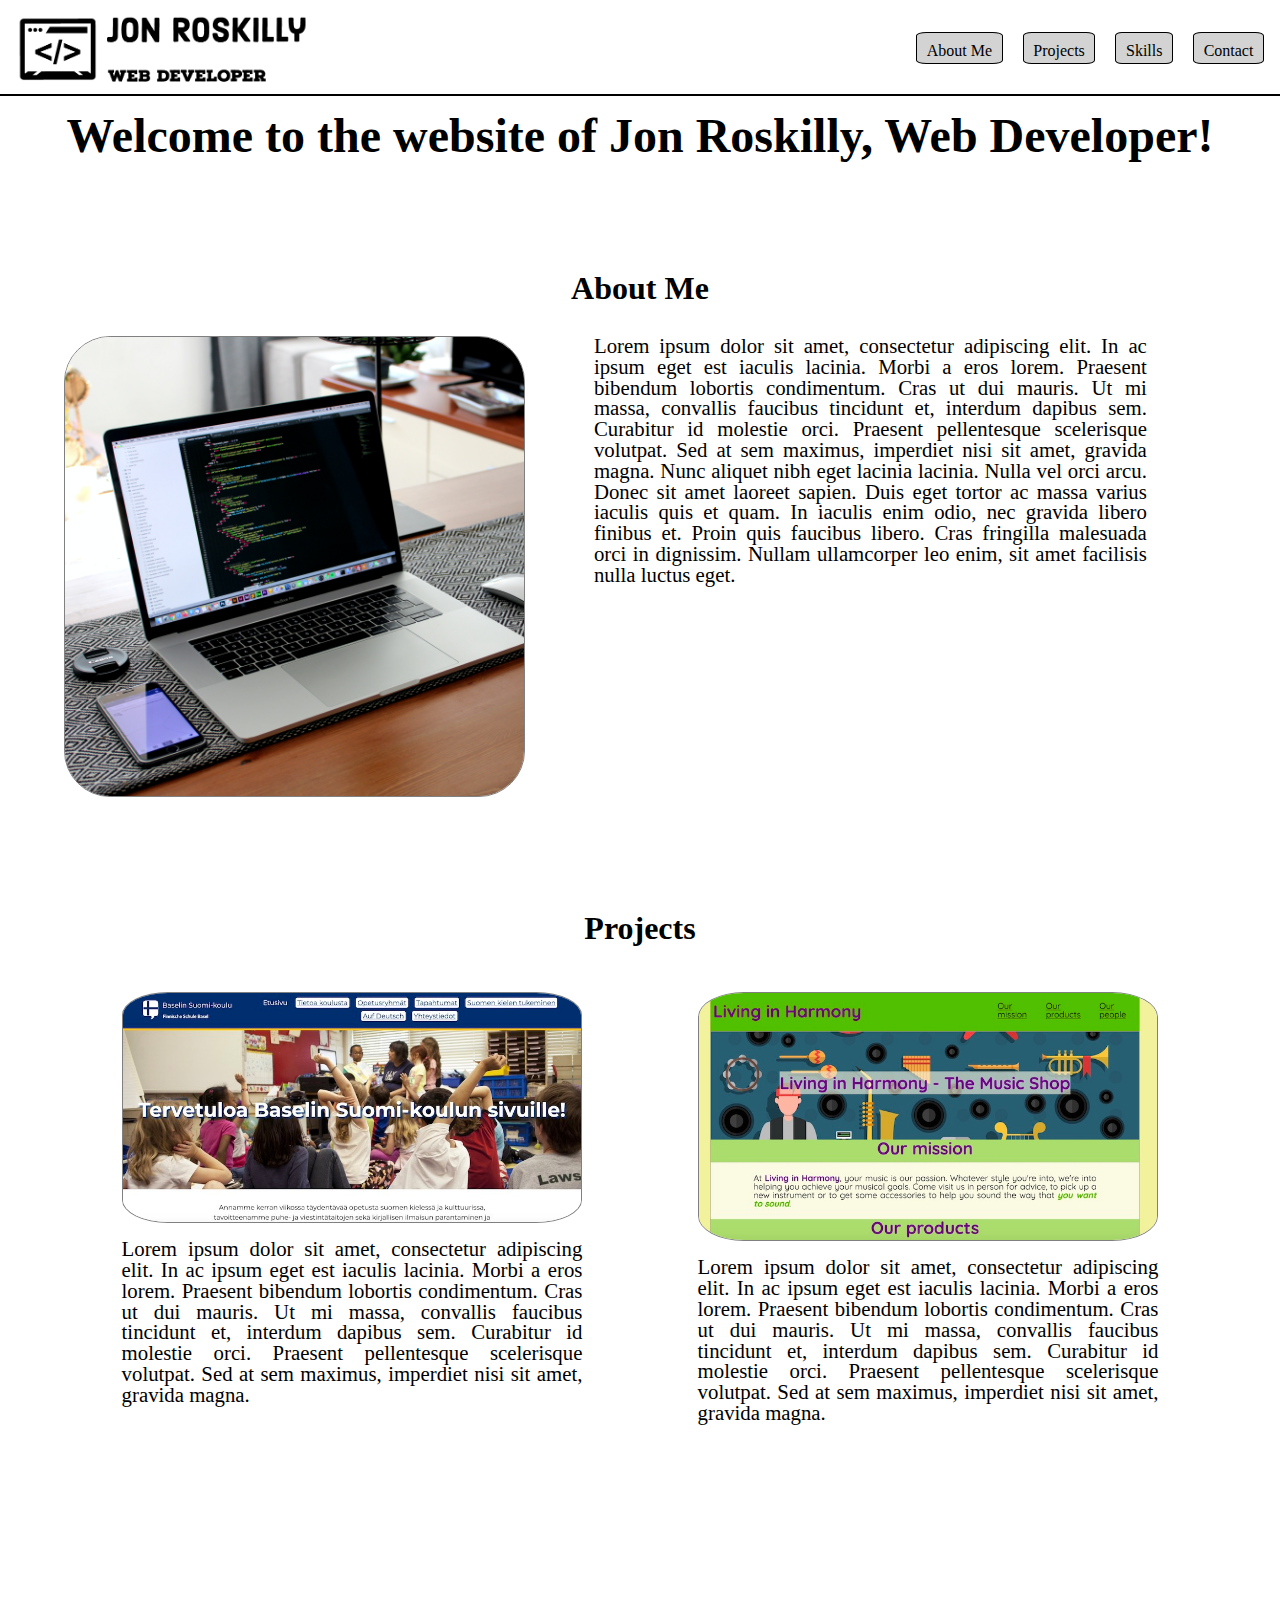
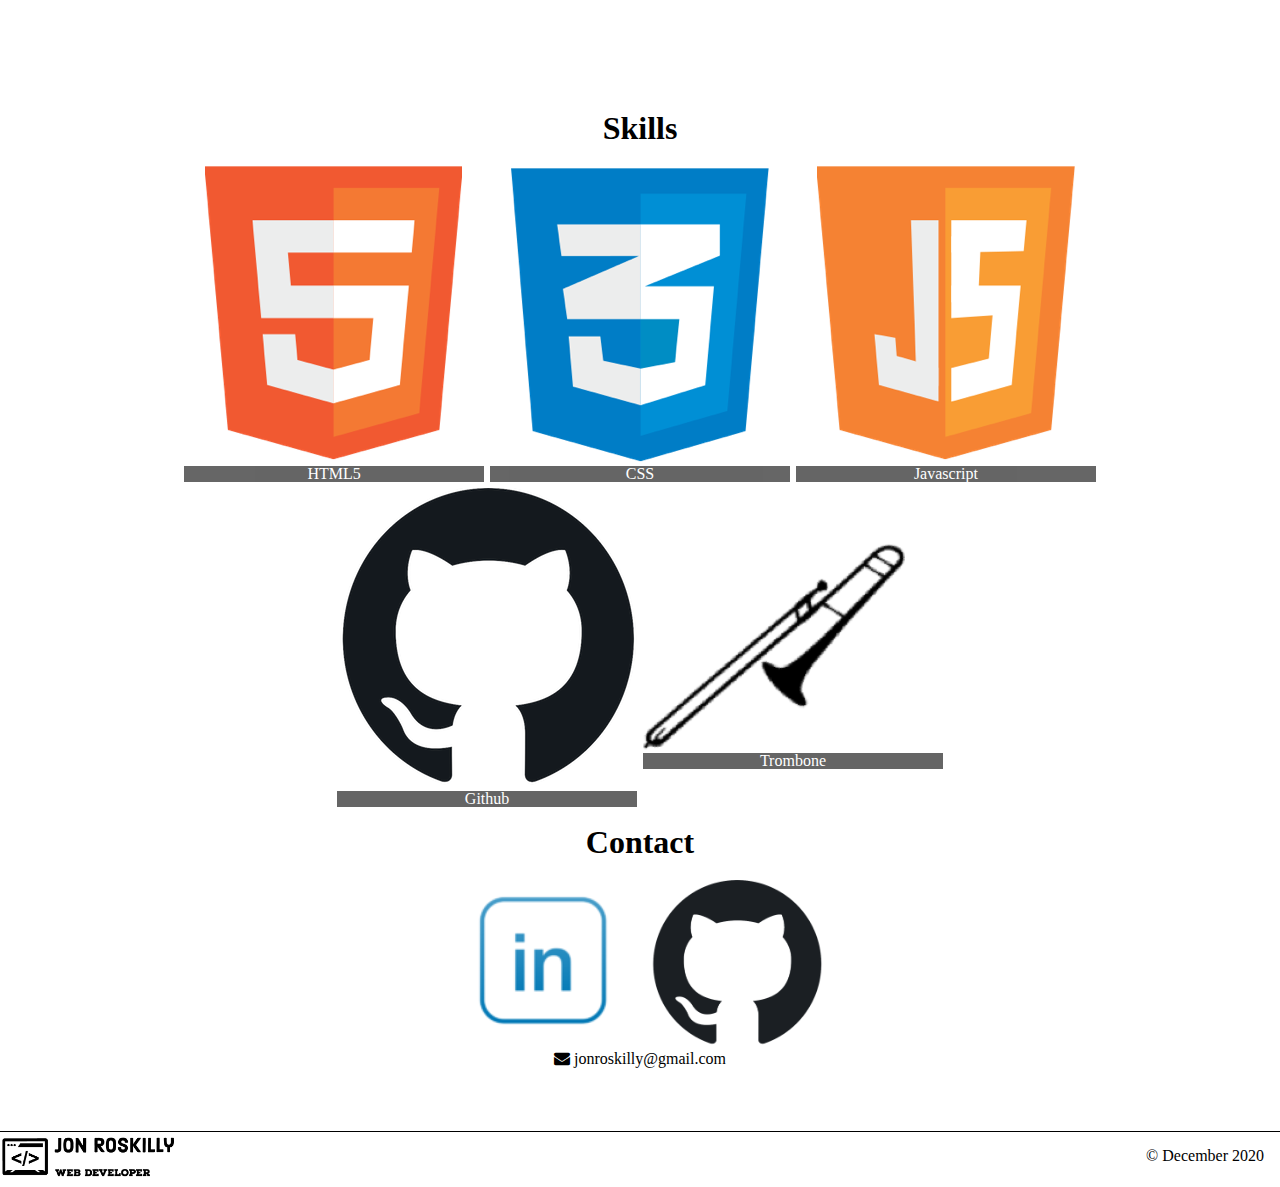
==== index.html @ 6754009a "First commit - wrote HTML and started positioning elements in CSS" ====
<!DOCTYPE html>
<html lang="en">
    <head>
        <title>Jon Roskilly - Web Developer</title>
        <link rel="stylesheet" type="text/css" href="css/reset.css">
        <link rel="stylesheet" type="text/css" href="css/styles.css">
        <link rel="stylesheet" href="https://cdnjs.cloudflare.com/ajax/libs/font-awesome/4.7.0/css/font-awesome.min.css">
        <script src="script.js"></script>
        <meta name="viewport" content="width=device-width, intial-scale=1.0">
    </head>

    <body>
        <header>
            <div id="logobox">
                <img src="images/Jon Roskilly-logos/Jon Roskilly-logos_transparent.png" alt="" />
            </div>
            <nav>
                <ul id="myLinks">
                    <li>About Me</li>
                    <li>Projects</li>
                    <li>Skills</li>
                    <li>Contact</li>
                </ul>
                <div id="button" role="button">
                <a href="javascript:void(0);" class="icon" onclick="myFunction()">
                    <i class="fa fa-bars"></i>
                  </a>
                </div>
            </nav>
        </header>
        
        <main>
            <h1>Welcome to the website of Jon Roskilly, Web Developer!</h1>
            <section id="about">
                <h2>About Me</h2>
                <img src="images/nathan-da-silva-FO7kUmBYVi0-unsplash.jpg" alt="A web developer at work" />
                <p> Lorem ipsum dolor sit amet, consectetur adipiscing elit. In ac ipsum eget est iaculis lacinia. 
                    Morbi a eros lorem. Praesent bibendum lobortis condimentum. Cras ut dui mauris. 
                    Ut mi massa, convallis faucibus tincidunt et, interdum dapibus sem. Curabitur id molestie orci. 
                    Praesent pellentesque scelerisque volutpat. Sed at sem maximus, imperdiet nisi sit amet, gravida magna. 
                    Nunc aliquet nibh eget lacinia lacinia. Nulla vel orci arcu. Donec sit amet laoreet sapien. 
                    Duis eget tortor ac massa varius iaculis quis et quam. In iaculis enim odio, nec gravida libero finibus et. 
                    Proin quis faucibus libero. Cras fringilla malesuada orci in dignissim. Nullam ullamcorper leo enim, 
                    sit amet facilisis nulla luctus eget. </p>
            </section>

            <section id="projects">
                <h2>Projects</h2>
                    <div id="finnishschool">
                        <img src="images/screenshots/baselfinnishschool.jpg" alt="The Basel Finnish School website" />
                        <p id="x"> Lorem ipsum dolor sit amet, consectetur adipiscing elit. In ac ipsum eget est iaculis lacinia. 
                            Morbi a eros lorem. Praesent bibendum lobortis condimentum. Cras ut dui mauris. 
                            Ut mi massa, convallis faucibus tincidunt et, interdum dapibus sem. Curabitur id molestie orci. 
                            Praesent pellentesque scelerisque volutpat. Sed at sem maximus, imperdiet nisi sit amet, gravida magna.</p>
                    </div>
                    <div id="livingharmony">
                        <img src="images/screenshots/livinginharmony.jpg" alt="The fictional music Shop Living in Harmony" />
                        <p> Lorem ipsum dolor sit amet, consectetur adipiscing elit. In ac ipsum eget est iaculis lacinia. 
                            Morbi a eros lorem. Praesent bibendum lobortis condimentum. Cras ut dui mauris. 
                            Ut mi massa, convallis faucibus tincidunt et, interdum dapibus sem. Curabitur id molestie orci. 
                            Praesent pellentesque scelerisque volutpat. Sed at sem maximus, imperdiet nisi sit amet, gravida magna.</p>
                    </div>
            </section>

            <section id="skills">
                <h2>Skills</h2>
                <div id="skillimgs">
                    <figure>
                        <img src="images/skill_logos/html.png" alt="" />
                        <figcaption>HTML5</figcaption>
                    </figure>
                    <figure>
                        <img src="images/skill_logos/css.png" alt="" />
                        <figcaption>CSS</figcaption>
                    </figure>
                    <figure>
                        <img src="images/skill_logos/javascript.png" alt="" />
                        <figcaption>Javascript</figcaption>
                    </figure>
                    <figure>
                        <img src="images/skill_logos/PikPng.com_github-png_2562286.png" alt="" />
                        <figcaption>Github</figcaption>
                    </figure>
                    <figure>
                        <img src="images/skill_logos/trombone.png" alt="" />
                        <figcaption>Trombone</figcaption>
                    </figure>
                </div>
            </section>

            <section id="contact">
                <h2>Contact</h2>
                <a href="http://www.linkedin.com"><img src="images/contact_logos/linkedin_logo_square_icon_134016.png" alt="LinkedIn" /></a>
                <a href="http://www.github.com/jrosk089"><img src="images/contact_logos/github.png"></a>
                <address><a href="mailto:jonroskilly@gmail.com"><i class="fa fa-envelope"></i>  jonroskilly@gmail.com</a></address>
            </section>

        </main>

        <footer>
            <img src="images/Jon Roskilly-logos/Jon Roskilly-logos_transparent.png">
            <p>&#169; <time datetime="2020-12-27">December 2020</time></p>
        </footer>


    </body>


</html>
---- css/styles.css ----
/* General */

* {
    box-sizing: border-box;
}

h1 {
    padding-top: 1rem;
    margin-bottom: 1rem;
    font-size: 3rem;
    font-weight: 700;
    text-align: center;
}

h2 {
    padding-top: 1rem;
    padding-bottom: 1rem;
    font-size: 2rem;
    font-weight: 700;
    text-align: center;
}

img {
    max-width: 100%;
}

/* Header */

header {
    z-index: 2;
    position: fixed;
    top: 0;
    width: 100%;
    height: 6rem;
    border-bottom: 2px solid black;
    background-color: white;
}

header img {
    display: block;
    margin-left: auto;
    margin-right: auto;
    margin-top: 0.5rem;
    width: 70%;
    height: auto;
}


nav ul {
    display: none;
    position: absolute;
    top: 6rem;
    left: 0;
    width: 100%;
    height: 2rem;
    background-color: transparent;
    text-align: center;
}

nav li {
    display: inline-block;
    padding-top: 0.5rem;
    width: 24%;
    height: 100%;
    background-color: lightgray;
    text-align: center;
    border: 1px solid black;
    border-radius: 12%;
}

nav a.icon {
    display: block;
    position: absolute;
    right: 0.5rem;
    top: 2.5rem;
  }

/* main */

main {
    margin-top: 6rem;
    margin-bottom: 4rem;
}

main p {
    width: 80%;
    margin: 1rem auto;
    text-align: justify;
    font-size: 1.3rem;
}


/* about me */

#about img,
#projects img {
    display: block;
    width: 80%;
    margin: 1rem auto;
    border-radius: 10%;
    border: 1px solid gray;
}

/* projects */



/* skills */

#skillimgs {
    display: flex;
    justify-content: center;
    width: 100%;
    flex-wrap: wrap;
}

#skillimgs figure {
    width: 26%;
    margin: 0.2rem;
    height: auto;
    vertical-align: middle;
}

#skillimgs figcaption {
    background-color: black;
    opacity: 0.6;
    color: white;
    text-align: center;
}

#skillimgs img {
    border: 0;
    margin: 0.2 auto;
}

/* contact */

#contact {
    text-align: center;
}

#contact img {
    width: 15%;
    margin-left: 0.5rem;
    margin-right: 0.5rem;
}


/* footer */

footer {
    width: 100%;
    height: 3.5rem;
    text-align: right;
    border-top: 1px solid black;
}

footer img {
    position: absolute;
    left: 0;
    width: 45%;
}

footer p {
    margin-top: 1rem;
    margin-right: 1rem;
}

/* Media queries */

@media only screen and (min-width: 500px){
    header img {
        width: 40%;
        margin-left: 1rem;
    }

    nav ul {
        width: 100%;
        position: absolute;
        top: 2rem;
        display: inline-block;
        text-align: right;
    }
    
    nav li {
        width: auto;
        margin-right: 0.6rem;
        padding: 0.4rem;
    }

    #button {
        display: none;
    }

}

@media only screen and (min-width: 1000px){
    header img {
        height: 5rem;
        width: auto;
    }

    nav li {
        margin-right: 1rem;
        padding: 0.6rem;
    }

    main {
        display: grid;
        grid-template-columns: 5% repeat(4, 1fr) 5%;
        grid-template-rows: repeat(10, 10rem);
    }

    h1 {
        grid-area: 1 / 2 / span 1 / span 4;
    }

    /* About */

    #about {
        grid-area: 2 / 2 / 6 / 6;
        display: grid;
        grid-template-rows: 10% 90%;
        grid-template-columns: 40% 60%;
    }

    #about h2 {
        grid-area: 1 / 1 / span 1 / span 3;
    }

    #about img {
        width: 100%;
        height: auto;
    }

    /* Projects */
    
    #projects {
        grid-area: 6 / 2 / 17 / 6;
        display: grid;
        grid-template-columns: 50% 50%;
        grid-template-rows: 10% 45% 45%;
    }

    #projects h2 {
        grid-area: 1 / 1 / span 1 / span 2;
    }

    #finnishschool {
        grid-column-start: 1;
    }

    #livingharmony {
        grid-column-start: 2;
    }

    /* skills */

    #skills {
        grid-area: 17 / 2 / 23 / 6;
    }

    /* contact */

    #contact {
        grid-area: 23 / 2 / 26 / 6;
    }

    footer img {
        height: 3rem;
        width: auto;
    }

}
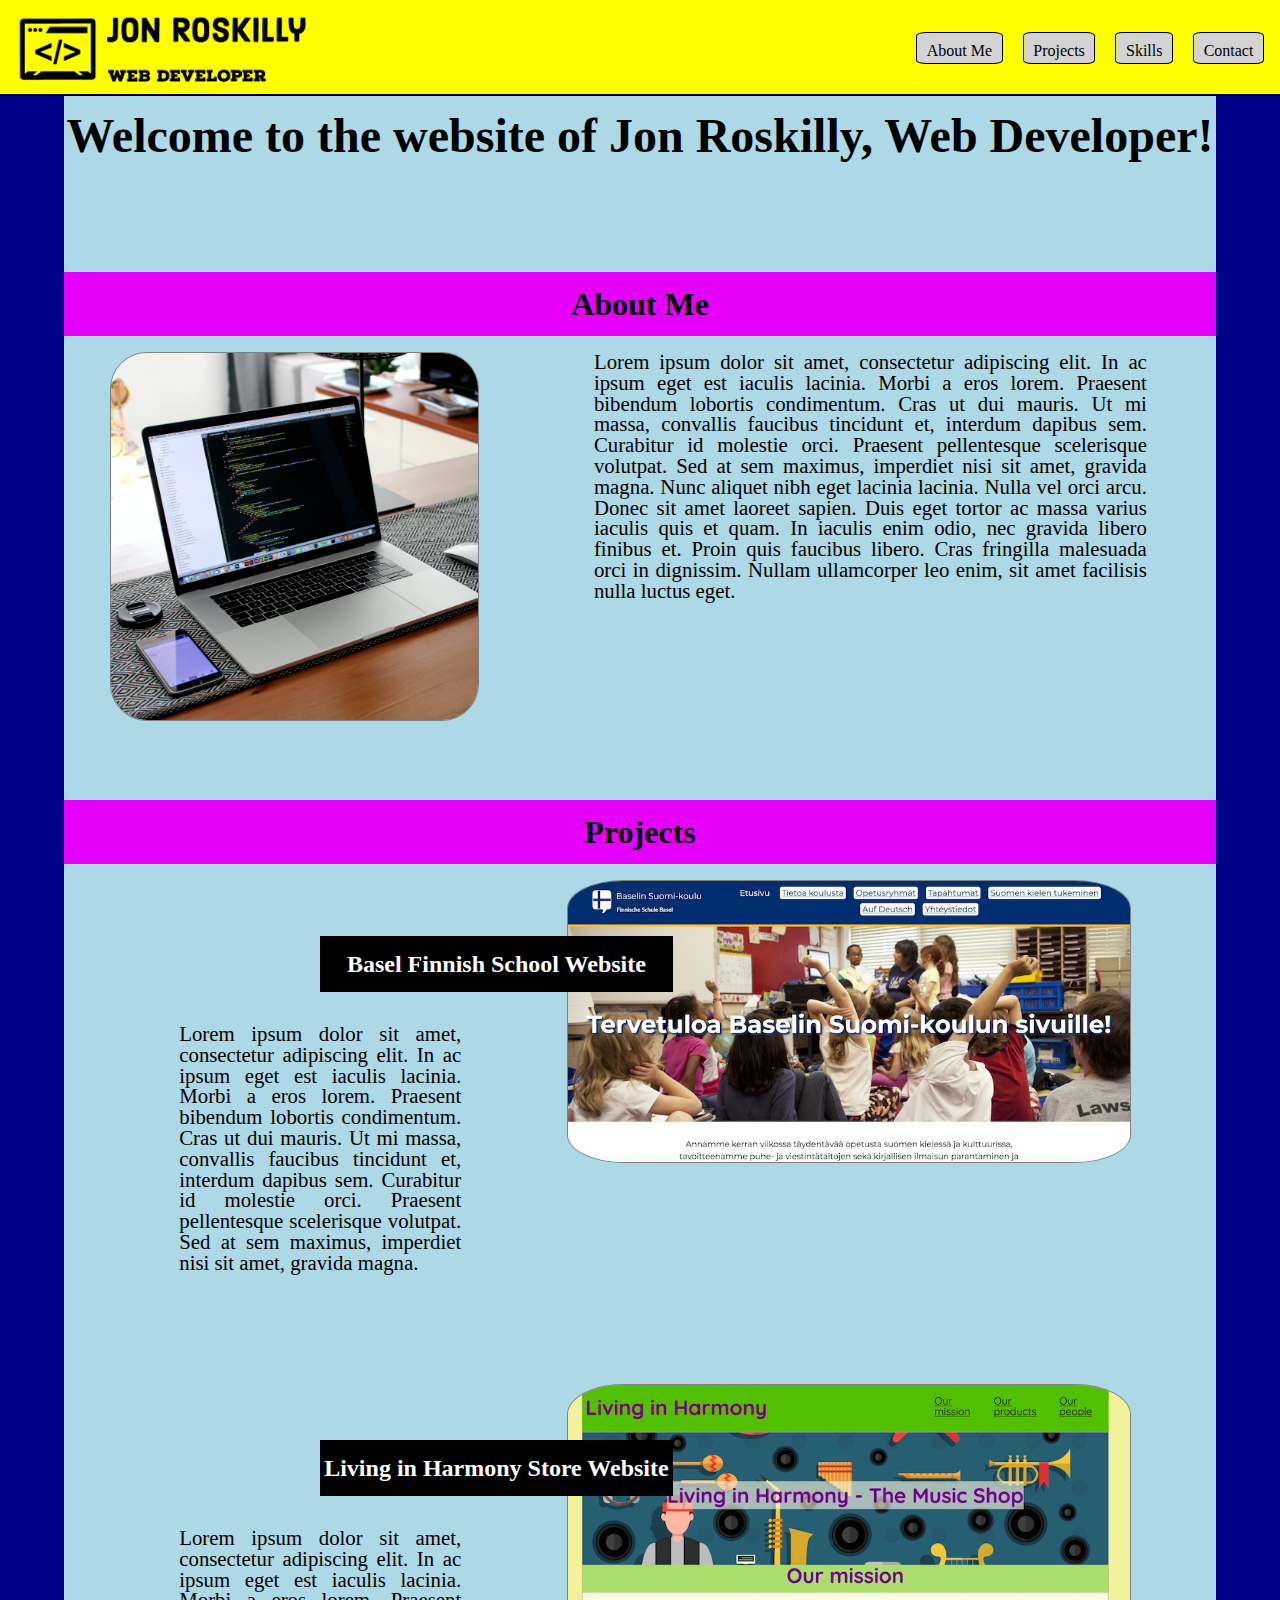
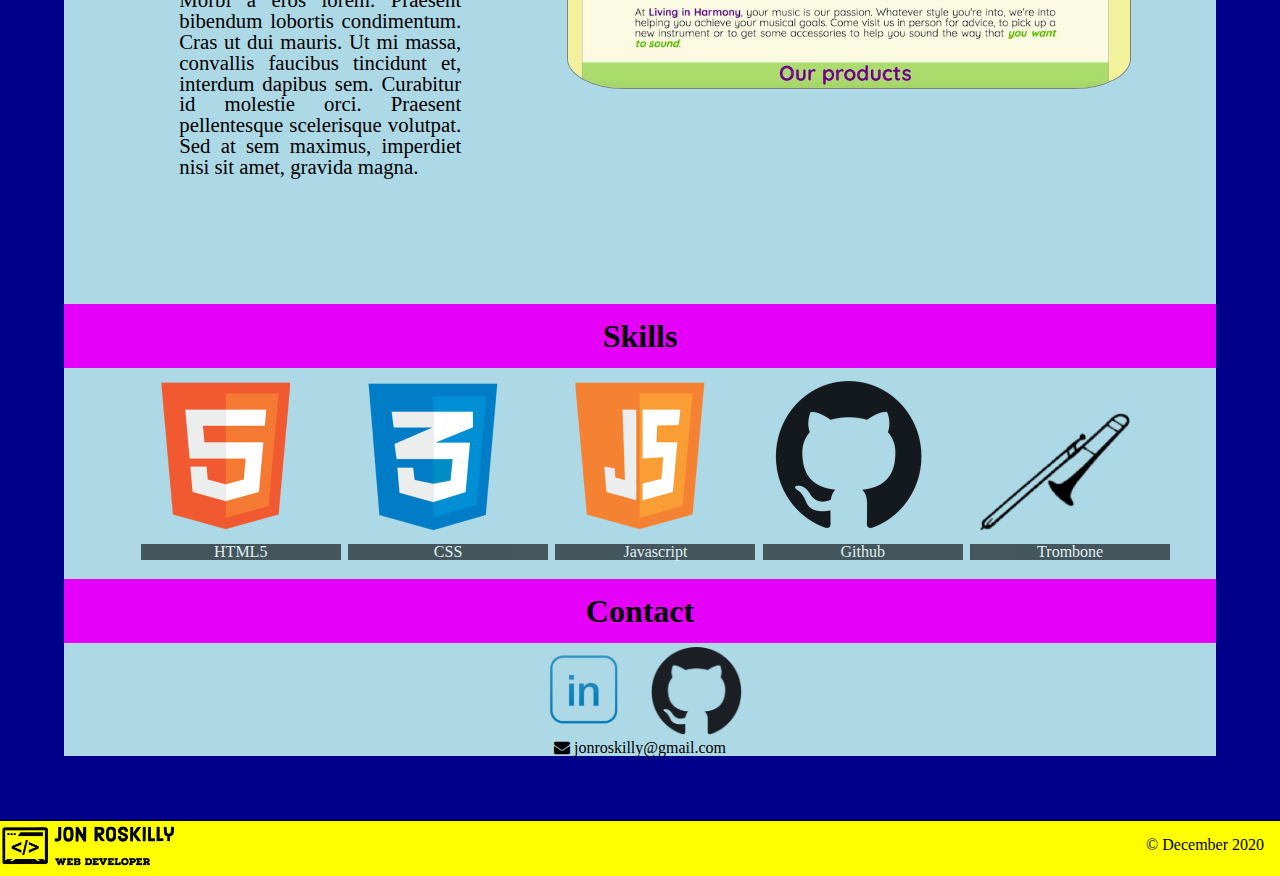
==== commit 0de6778f: "Added grid layout, started playing around with colors" ====
--- a/index.html
+++ b/index.html
@@ -46,42 +46,43 @@
 
             <section id="projects">
                 <h2>Projects</h2>
-                    <div id="finnishschool">
-                        <img src="images/screenshots/baselfinnishschool.jpg" alt="The Basel Finnish School website" />
-                        <p id="x"> Lorem ipsum dolor sit amet, consectetur adipiscing elit. In ac ipsum eget est iaculis lacinia. 
+                <div id="projectbox" role="presentation">
+                        <h3 id="finnishhead">Basel Finnish School Website</h3>
+                        <img id="finnishimg" src="images/screenshots/baselfinnishschool.jpg" alt="The Basel Finnish School website" />
+                        <p id="finnishtext"> Lorem ipsum dolor sit amet, consectetur adipiscing elit. In ac ipsum eget est iaculis lacinia. 
                             Morbi a eros lorem. Praesent bibendum lobortis condimentum. Cras ut dui mauris. 
                             Ut mi massa, convallis faucibus tincidunt et, interdum dapibus sem. Curabitur id molestie orci. 
                             Praesent pellentesque scelerisque volutpat. Sed at sem maximus, imperdiet nisi sit amet, gravida magna.</p>
-                    </div>
-                    <div id="livingharmony">
-                        <img src="images/screenshots/livinginharmony.jpg" alt="The fictional music Shop Living in Harmony" />
-                        <p> Lorem ipsum dolor sit amet, consectetur adipiscing elit. In ac ipsum eget est iaculis lacinia. 
+                    
+                        <h3 id="harmonyhead">Living in Harmony Store Website</h3>
+                        <img id="harmonyimg" src="images/screenshots/livinginharmony.jpg" alt="The fictional music Shop Living in Harmony" />
+                        <p id="harmonytext"> Lorem ipsum dolor sit amet, consectetur adipiscing elit. In ac ipsum eget est iaculis lacinia. 
                             Morbi a eros lorem. Praesent bibendum lobortis condimentum. Cras ut dui mauris. 
                             Ut mi massa, convallis faucibus tincidunt et, interdum dapibus sem. Curabitur id molestie orci. 
                             Praesent pellentesque scelerisque volutpat. Sed at sem maximus, imperdiet nisi sit amet, gravida magna.</p>
-                    </div>
+                </div>
             </section>
 
             <section id="skills">
                 <h2>Skills</h2>
                 <div id="skillimgs">
-                    <figure>
+                    <figure id="html">
                         <img src="images/skill_logos/html.png" alt="" />
                         <figcaption>HTML5</figcaption>
                     </figure>
-                    <figure>
+                    <figure id="css">
                         <img src="images/skill_logos/css.png" alt="" />
                         <figcaption>CSS</figcaption>
                     </figure>
-                    <figure>
+                    <figure id="js">
                         <img src="images/skill_logos/javascript.png" alt="" />
                         <figcaption>Javascript</figcaption>
                     </figure>
-                    <figure>
+                    <figure id="git">
                         <img src="images/skill_logos/PikPng.com_github-png_2562286.png" alt="" />
                         <figcaption>Github</figcaption>
                     </figure>
-                    <figure>
+                    <figure id="trombone">
                         <img src="images/skill_logos/trombone.png" alt="" />
                         <figcaption>Trombone</figcaption>
                     </figure>
--- a/css/styles.css
+++ b/css/styles.css
@@ -2,6 +2,10 @@
 
 * {
     box-sizing: border-box;
+}
+
+body {
+    background-color: darkblue;
 }
 
 h1 {
@@ -18,6 +22,15 @@
     font-size: 2rem;
     font-weight: 700;
     text-align: center;
+    background-color: #E500FA;
+}
+
+h3 {
+    padding-top: 1rem;
+    padding-bottom: 1rem;
+    font-size: 1.5rem;
+    font-weight: 700;
+    text-align: center;
 }
 
 img {
@@ -27,13 +40,13 @@
 /* Header */
 
 header {
-    z-index: 2;
+    z-index: 10;
     position: fixed;
     top: 0;
     width: 100%;
     height: 6rem;
     border-bottom: 2px solid black;
-    background-color: white;
+    background-color: yellow;
 }
 
 header img {
@@ -78,6 +91,8 @@
 /* main */
 
 main {
+    background-color: lightblue;
+    color: black;
     margin-top: 6rem;
     margin-bottom: 4rem;
 }
@@ -153,6 +168,7 @@
     height: 3.5rem;
     text-align: right;
     border-top: 1px solid black;
+    background-color: yellow;
 }
 
 footer img {
@@ -207,20 +223,24 @@
 
     main {
         display: grid;
-        grid-template-columns: 5% repeat(4, 1fr) 5%;
+        width: 90%;
+        margin-left: auto;
+        margin-right: auto;
+        grid-template-columns: repeat(4, 1fr);
         grid-template-rows: repeat(10, 10rem);
+        grid-gap: 1rem;
     }
 
     h1 {
-        grid-area: 1 / 2 / span 1 / span 4;
+        grid-area: 1 / 1 / span 1 / span 4;
     }
 
     /* About */
 
     #about {
-        grid-area: 2 / 2 / 6 / 6;
-        display: grid;
-        grid-template-rows: 10% 90%;
+        grid-area: 2 / 1 / 5 / 5;
+        display: grid;
+        grid-template-rows: 4rem 1fr;
         grid-template-columns: 40% 60%;
     }
 
@@ -229,41 +249,110 @@
     }
 
     #about img {
-        width: 100%;
-        height: auto;
+        max-width: 100%;
+        max-height: 100%;
+        overflow: hidden;
     }
 
     /* Projects */
     
     #projects {
-        grid-area: 6 / 2 / 17 / 6;
-        display: grid;
-        grid-template-columns: 50% 50%;
-        grid-template-rows: 10% 45% 45%;
+        grid-area: 5 / 1 / 14 / 5;
+        display: grid;
+        grid-template-rows: 4rem 1fr;
     }
 
     #projects h2 {
         grid-area: 1 / 1 / span 1 / span 2;
     }
 
-    #finnishschool {
-        grid-column-start: 1;
-    }
-
-    #livingharmony {
-        grid-column-start: 2;
+    #projectbox {
+        display: grid;
+        grid-template-columns: repeat(6, 1fr);
+        grid-template-rows: repeat(12, 4.5rem);
+        margin-left: 5rem;
+    }
+
+    #finnishhead {
+        z-index: 2;
+        grid-area: 2 / 2 / span 1 / span 2;
+        background-color: black;
+        color: white;
+        align-self: start;
+    }
+
+    #finnishimg {
+        grid-area: 1 / 3 / 7 / 7;
+    }
+
+    #finnishtext {
+        grid-area: 3 / 1 / 4 / 3;
+    }
+
+    #harmonyhead {
+        z-index: 2;
+        grid-area: 9 / 2 / span 1 / span 2;
+        background-color: black;
+        color: white;
+        align-self: start;
+    }
+
+    #harmonyimg {
+        grid-area: 8 / 3 / 13 / 7;
+    }
+
+    #harmonytext {
+        grid-area: 10 / 1 / 13 / 3;
     }
 
     /* skills */
 
     #skills {
-        grid-area: 17 / 2 / 23 / 6;
-    }
+        grid-area: 14 / 1 / 20 / 5;
+        display: grid;
+        grid-template-columns: 100%;
+        grid-template-rows: 4rem 1fr;
+    }
+
+    #skills h2 {
+        grid-area: 1 / 1 / span 1 / span 5;
+    }
+
+    #skillimgs {
+        display: grid;
+        width: 90%;
+        justify-items: center;
+        align-items: center;
+        grid-template-columns: repeat(5, 1fr);
+    }
+
+    #skillimgs figure img {
+        margin: 10px;
+        height: 150px;
+        min-width: 150px;
+        transition: height 1s, min-width 1s, margin 1s;
+    }
+
+    #skillimgs figure img:hover {
+        height: 159px;
+        min-width: 159px;
+        margin: 0;
+    }
+
+    figcaption {
+        width: 200px;
+    }
+
 
     /* contact */
 
     #contact {
-        grid-area: 23 / 2 / 26 / 6;
+        grid-area: 20 / 1 / 24 / 5;
+        grid-template-rows: 4rem 1fr;
+    }
+
+    #contact img {
+        width: 8%;
     }
 
     footer img {
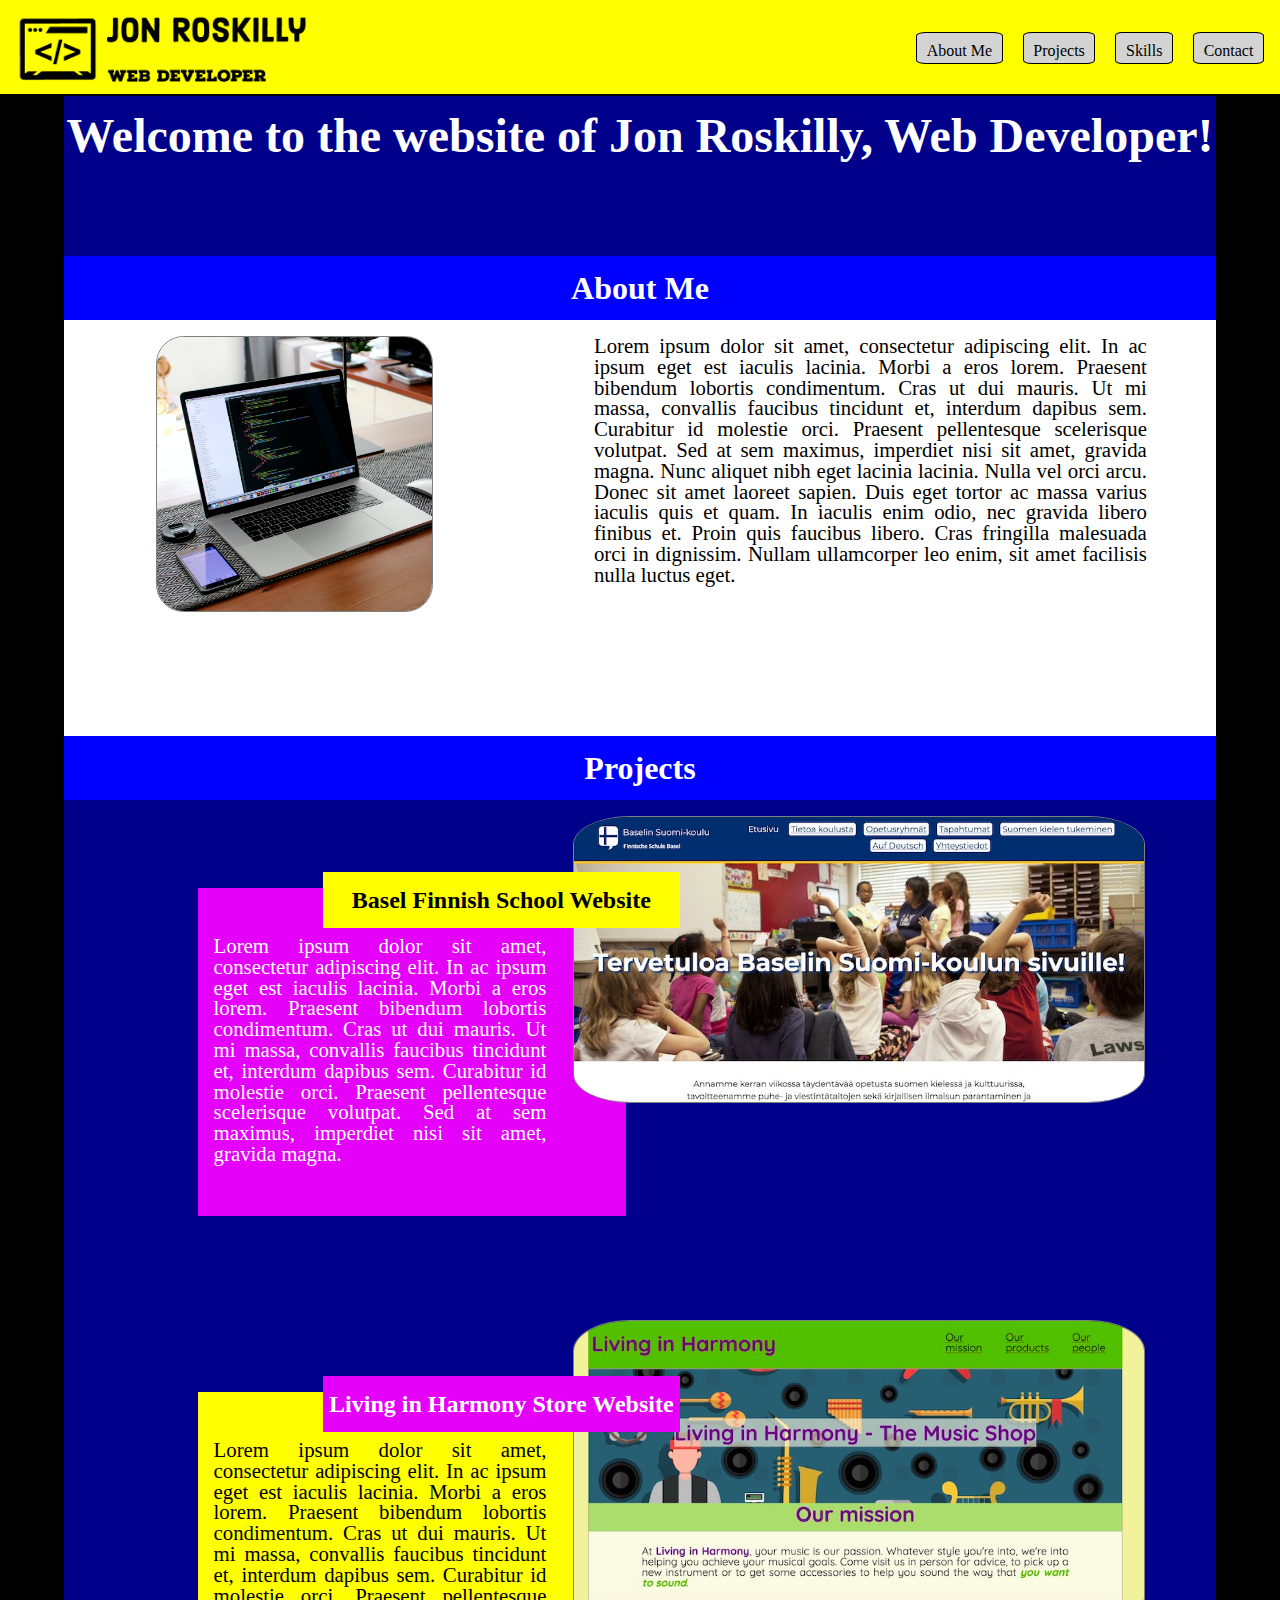
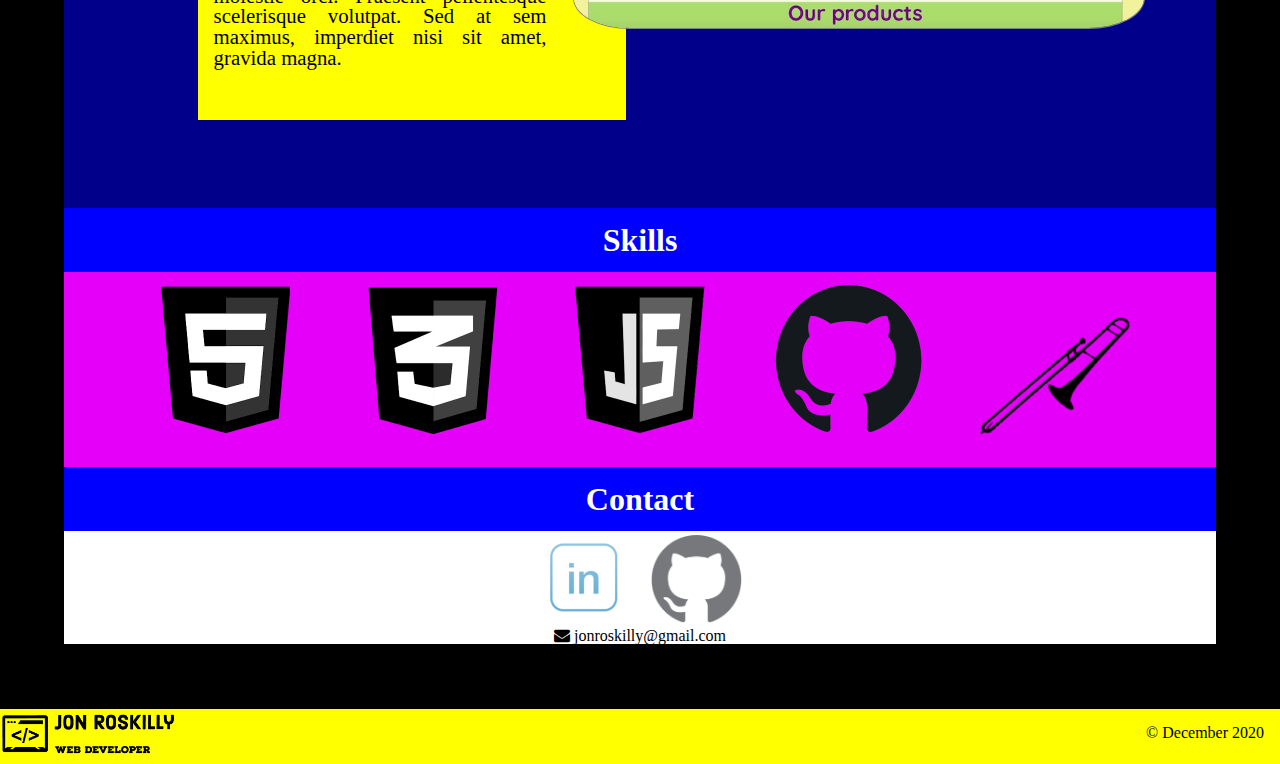
==== commit 6b89afaa: "Added some fun color things and started to add Javascript to show tags for skill logos" ====
--- a/index.html
+++ b/index.html
@@ -5,7 +5,7 @@
         <link rel="stylesheet" type="text/css" href="css/reset.css">
         <link rel="stylesheet" type="text/css" href="css/styles.css">
         <link rel="stylesheet" href="https://cdnjs.cloudflare.com/ajax/libs/font-awesome/4.7.0/css/font-awesome.min.css">
-        <script src="script.js"></script>
+        <script src="script.js" defer></script>
         <meta name="viewport" content="width=device-width, intial-scale=1.0">
     </head>
 
@@ -68,7 +68,7 @@
                 <div id="skillimgs">
                     <figure id="html">
                         <img src="images/skill_logos/html.png" alt="" />
-                        <figcaption>HTML5</figcaption>
+                        <figcaption id="test">HTML5</figcaption>
                     </figure>
                     <figure id="css">
                         <img src="images/skill_logos/css.png" alt="" />
--- a/css/styles.css
+++ b/css/styles.css
@@ -5,7 +5,7 @@
 }
 
 body {
-    background-color: darkblue;
+    background-color: black;
 }
 
 h1 {
@@ -22,7 +22,8 @@
     font-size: 2rem;
     font-weight: 700;
     text-align: center;
-    background-color: #E500FA;
+    background-color: blue;
+    color: white;
 }
 
 h3 {
@@ -91,8 +92,8 @@
 /* main */
 
 main {
-    background-color: lightblue;
-    color: black;
+    background-color: darkblue;
+    color: white;
     margin-top: 6rem;
     margin-bottom: 4rem;
 }
@@ -106,6 +107,11 @@
 
 
 /* about me */
+
+#about {
+    background-color: white;
+    color: black;
+}
 
 #about img,
 #projects img {
@@ -158,6 +164,12 @@
     width: 15%;
     margin-left: 0.5rem;
     margin-right: 0.5rem;
+    opacity: 0.6;
+    transition: opacity 0.6s;
+}
+
+#contact img:hover {
+    opacity: 1;
 }
 
 
@@ -228,7 +240,6 @@
         margin-right: auto;
         grid-template-columns: repeat(4, 1fr);
         grid-template-rows: repeat(10, 10rem);
-        grid-gap: 1rem;
     }
 
     h1 {
@@ -249,8 +260,8 @@
     }
 
     #about img {
-        max-width: 100%;
-        max-height: 100%;
+        max-width: 60%;
+        height: auto;
         overflow: hidden;
     }
 
@@ -269,40 +280,52 @@
     #projectbox {
         display: grid;
         grid-template-columns: repeat(6, 1fr);
-        grid-template-rows: repeat(12, 4.5rem);
+        grid-template-rows: repeat(14, 4.5rem);
         margin-left: 5rem;
     }
 
     #finnishhead {
+        z-index: 3;
+        grid-area: 2 / 2 / span 1 / span 2;
+        background-color: yellow;
+        color: black;
+        align-self: start;
+    }
+
+    #finnishimg {
         z-index: 2;
-        grid-area: 2 / 2 / span 1 / span 2;
-        background-color: black;
+        grid-area: 1 / 3 / 7 / 7;
+    }
+
+    #finnishtext {
+        grid-area: 2 / 1 / 7 / 4;
+        padding-top: 3rem;
+        padding-right: 5rem;
+        padding-left: 1rem;
+        background-color: #E500FA;
+        color: white;
+    }
+
+    #harmonyhead {
+        z-index: 3;
+        grid-area: 9 / 2 / span 1 / span 2;
+        background-color: #E500FA;
         color: white;
         align-self: start;
     }
 
-    #finnishimg {
-        grid-area: 1 / 3 / 7 / 7;
-    }
-
-    #finnishtext {
-        grid-area: 3 / 1 / 4 / 3;
-    }
-
-    #harmonyhead {
+    #harmonyimg {
         z-index: 2;
-        grid-area: 9 / 2 / span 1 / span 2;
-        background-color: black;
-        color: white;
-        align-self: start;
-    }
-
-    #harmonyimg {
         grid-area: 8 / 3 / 13 / 7;
     }
 
     #harmonytext {
-        grid-area: 10 / 1 / 13 / 3;
+        grid-area: 9 / 1 / 14 / 4;
+        padding-top: 3rem;
+        padding-right: 5rem;
+        padding-left: 1rem;
+        background-color: yellow;
+        color: black;
     }
 
     /* skills */
@@ -312,6 +335,7 @@
         display: grid;
         grid-template-columns: 100%;
         grid-template-rows: 4rem 1fr;
+        background-color: #E500FA;
     }
 
     #skills h2 {
@@ -322,7 +346,6 @@
         display: grid;
         width: 90%;
         justify-items: center;
-        align-items: center;
         grid-template-columns: repeat(5, 1fr);
     }
 
@@ -334,19 +357,24 @@
     }
 
     #skillimgs figure img:hover {
-        height: 159px;
-        min-width: 159px;
+        height: 160px;
+        min-width: 160px;
         margin: 0;
     }
 
     figcaption {
-        width: 200px;
+        visibility: hidden;
+        position: relative;
+        bottom: 100px;
+        left: 30px;
+        width: 100px;
     }
 
 
     /* contact */
 
     #contact {
+        background-color: white;
         grid-area: 20 / 1 / 24 / 5;
         grid-template-rows: 4rem 1fr;
     }
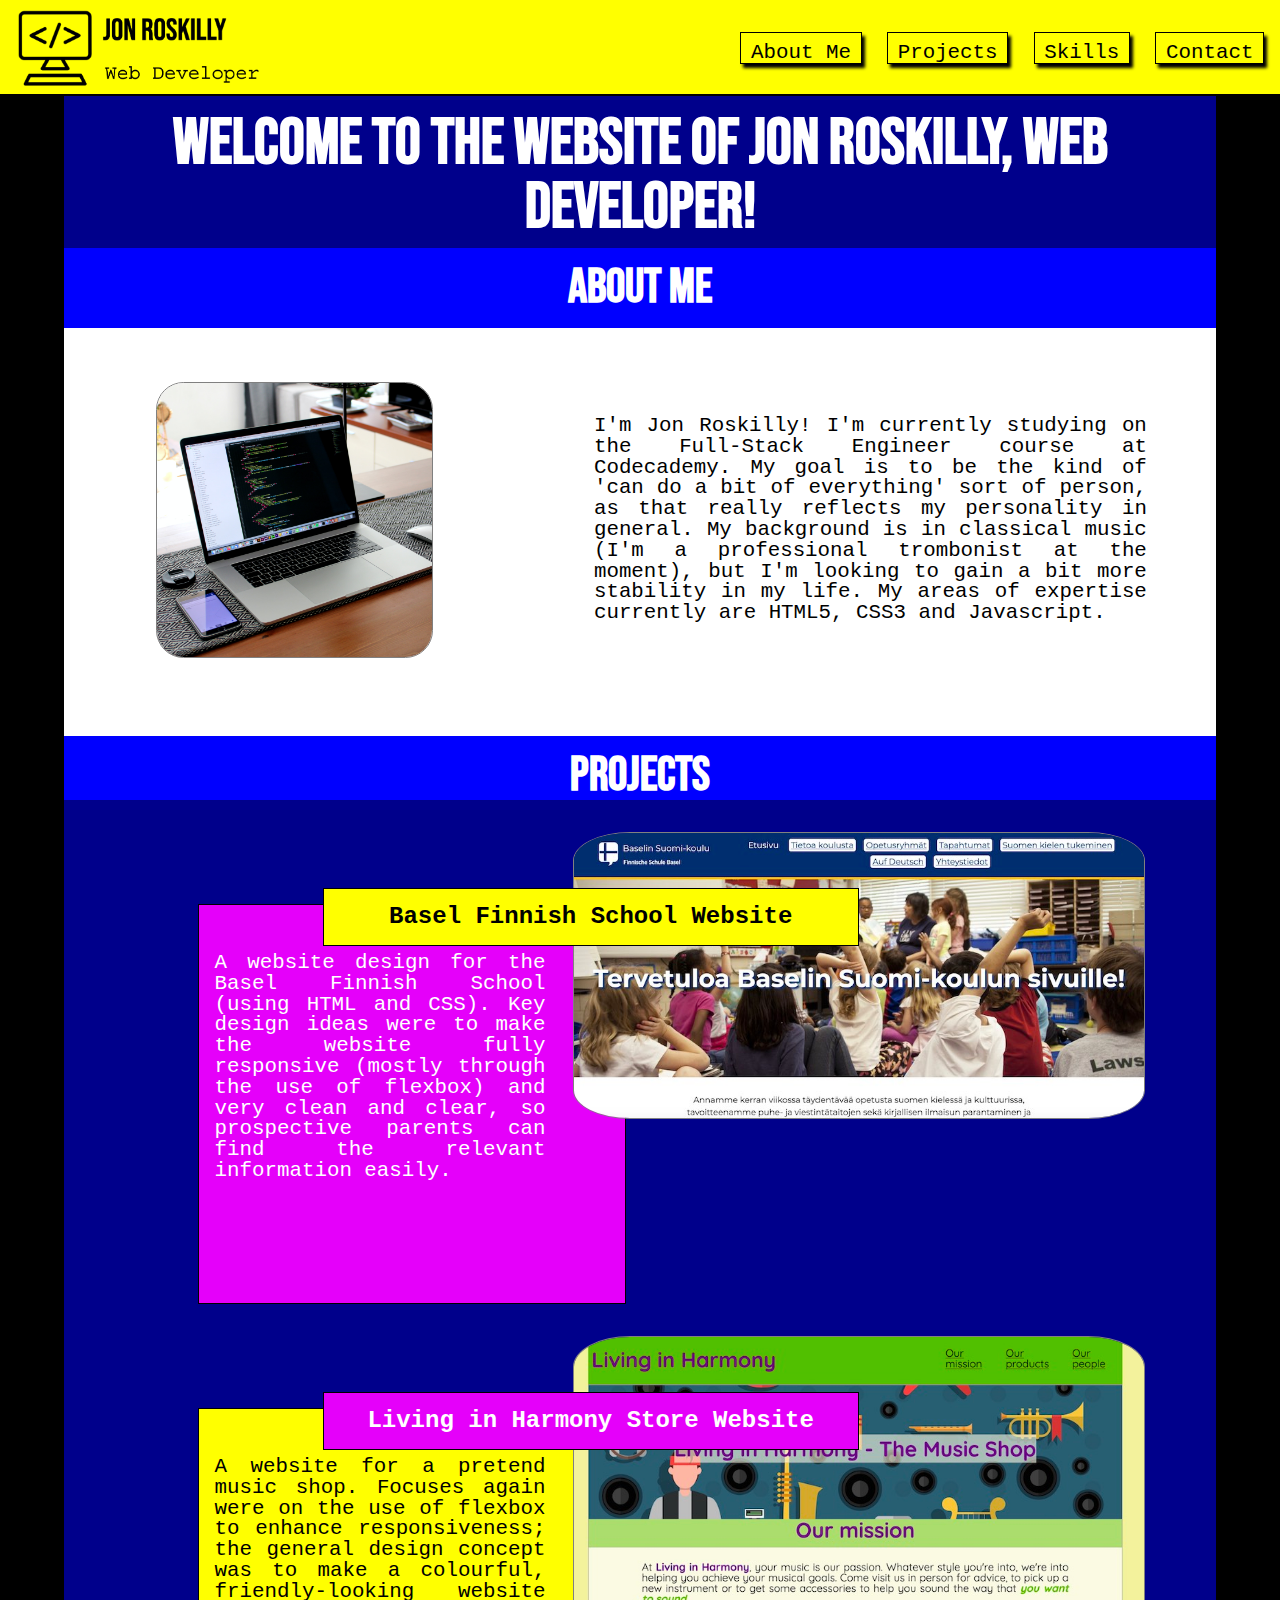
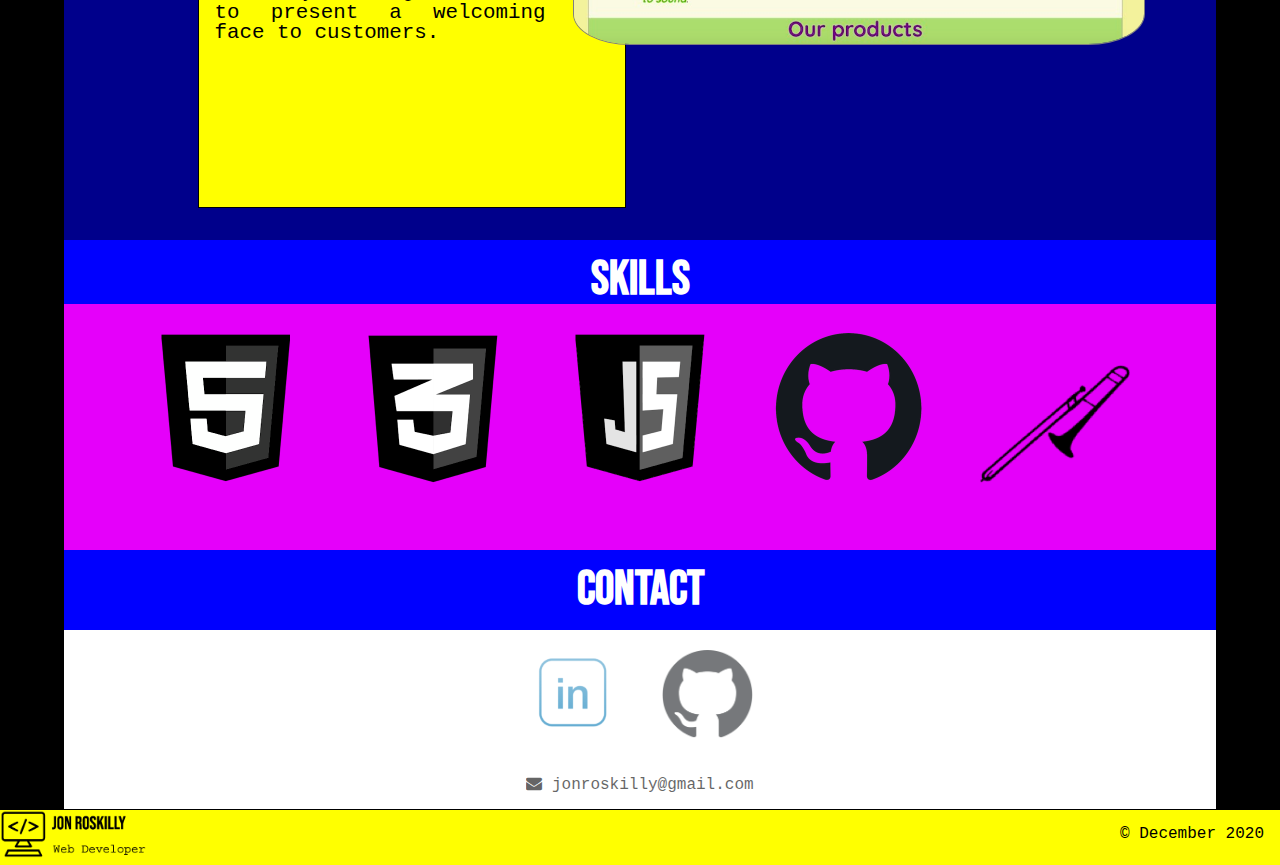
==== commit a6023edf: "Added fonts, fun hovers on links, fixed some spacing issues because Courier is massive. Just JS to d" ====
--- a/index.html
+++ b/index.html
@@ -12,14 +12,14 @@
     <body>
         <header>
             <div id="logobox">
-                <img src="images/Jon Roskilly-logos/Jon Roskilly-logos_transparent.png" alt="" />
+                <img src="images/Jon Roskilly-logos/logo.png" alt="" />
             </div>
             <nav>
                 <ul id="myLinks">
-                    <li>About Me</li>
-                    <li>Projects</li>
-                    <li>Skills</li>
-                    <li>Contact</li>
+                    <li><a href="#aboutsec">About Me</a></li>
+                    <li><a href="#projectssec">Projects</a></li>
+                    <li><a href="#skillssec">Skills</a></li>
+                    <li><a href="#contactsec">Contact</a></li>
                 </ul>
                 <div id="button" role="button">
                 <a href="javascript:void(0);" class="icon" onclick="myFunction()">
@@ -32,38 +32,40 @@
         <main>
             <h1>Welcome to the website of Jon Roskilly, Web Developer!</h1>
             <section id="about">
+                <a id="aboutsec"></a>
                 <h2>About Me</h2>
                 <img src="images/nathan-da-silva-FO7kUmBYVi0-unsplash.jpg" alt="A web developer at work" />
-                <p> Lorem ipsum dolor sit amet, consectetur adipiscing elit. In ac ipsum eget est iaculis lacinia. 
-                    Morbi a eros lorem. Praesent bibendum lobortis condimentum. Cras ut dui mauris. 
-                    Ut mi massa, convallis faucibus tincidunt et, interdum dapibus sem. Curabitur id molestie orci. 
-                    Praesent pellentesque scelerisque volutpat. Sed at sem maximus, imperdiet nisi sit amet, gravida magna. 
-                    Nunc aliquet nibh eget lacinia lacinia. Nulla vel orci arcu. Donec sit amet laoreet sapien. 
-                    Duis eget tortor ac massa varius iaculis quis et quam. In iaculis enim odio, nec gravida libero finibus et. 
-                    Proin quis faucibus libero. Cras fringilla malesuada orci in dignissim. Nullam ullamcorper leo enim, 
-                    sit amet facilisis nulla luctus eget. </p>
+                <p> 
+                I'm Jon Roskilly! I'm currently studying on the <em>Full-Stack Engineer</em> course at Codecademy. My goal is to
+                be the kind of 'can do a bit of everything' sort of person, as that really reflects my personality in general.
+                My background is in classical music (I'm a professional trombonist at the moment), but I'm looking to gain a bit
+                more stability in my life. My areas of expertise currently are HTML5, CSS3 and Javascript.
+                </p>
             </section>
 
             <section id="projects">
+                <a id="projectssec"></a>
                 <h2>Projects</h2>
                 <div id="projectbox" role="presentation">
                         <h3 id="finnishhead">Basel Finnish School Website</h3>
                         <img id="finnishimg" src="images/screenshots/baselfinnishschool.jpg" alt="The Basel Finnish School website" />
-                        <p id="finnishtext"> Lorem ipsum dolor sit amet, consectetur adipiscing elit. In ac ipsum eget est iaculis lacinia. 
-                            Morbi a eros lorem. Praesent bibendum lobortis condimentum. Cras ut dui mauris. 
-                            Ut mi massa, convallis faucibus tincidunt et, interdum dapibus sem. Curabitur id molestie orci. 
-                            Praesent pellentesque scelerisque volutpat. Sed at sem maximus, imperdiet nisi sit amet, gravida magna.</p>
+                        <p id="finnishtext">
+                            A website design for the Basel Finnish School (using HTML and CSS). Key design ideas were to make the website fully
+                            responsive (mostly through the use of flexbox) and very clean and clear, so prospective parents can find the 
+                            relevant information easily.
+                        </p>
                     
                         <h3 id="harmonyhead">Living in Harmony Store Website</h3>
                         <img id="harmonyimg" src="images/screenshots/livinginharmony.jpg" alt="The fictional music Shop Living in Harmony" />
-                        <p id="harmonytext"> Lorem ipsum dolor sit amet, consectetur adipiscing elit. In ac ipsum eget est iaculis lacinia. 
-                            Morbi a eros lorem. Praesent bibendum lobortis condimentum. Cras ut dui mauris. 
-                            Ut mi massa, convallis faucibus tincidunt et, interdum dapibus sem. Curabitur id molestie orci. 
-                            Praesent pellentesque scelerisque volutpat. Sed at sem maximus, imperdiet nisi sit amet, gravida magna.</p>
+                        <p id="harmonytext">
+                            A website for a pretend music shop. Focuses again were on the use of flexbox to enhance responsiveness; the general
+                            design concept was to make a colourful, friendly-looking website to present a welcoming face to customers.
+                        </p>
                 </div>
             </section>
 
             <section id="skills">
+                <a id="skillssec"></a>
                 <h2>Skills</h2>
                 <div id="skillimgs">
                     <figure id="html">
@@ -90,6 +92,7 @@
             </section>
 
             <section id="contact">
+                <a id="contactsec"></a>
                 <h2>Contact</h2>
                 <a href="http://www.linkedin.com"><img src="images/contact_logos/linkedin_logo_square_icon_134016.png" alt="LinkedIn" /></a>
                 <a href="http://www.github.com/jrosk089"><img src="images/contact_logos/github.png"></a>
@@ -99,7 +102,7 @@
         </main>
 
         <footer>
-            <img src="images/Jon Roskilly-logos/Jon Roskilly-logos_transparent.png">
+            <img src="images/Jon Roskilly-logos/logo.png">
             <p>&#169; <time datetime="2020-12-27">December 2020</time></p>
         </footer>
 
--- a/css/styles.css
+++ b/css/styles.css
@@ -1,3 +1,13 @@
+/* Fonts */
+
+@font-face {
+    font-family: 'Bebas Neue';
+    src: url("../fonts/Bebas_Neue/BebasNeue-Regular.ttf") format('truetype');
+    font-weight: normal;
+    font-style: normal;
+}
+
+
 /* General */
 
 * {
@@ -6,20 +16,23 @@
 
 body {
     background-color: black;
+    font-family: Courier, 'Courier New', monospace;
 }
 
 h1 {
+    font-family: 'Bebas Neue', Helvetica, sans-serif;
     padding-top: 1rem;
     margin-bottom: 1rem;
-    font-size: 3rem;
+    font-size: 4rem;
     font-weight: 700;
     text-align: center;
 }
 
 h2 {
+    font-family: 'Bebas Neue', Helvetica, sans-serif;
     padding-top: 1rem;
     padding-bottom: 1rem;
-    font-size: 2rem;
+    font-size: 3rem;
     font-weight: 700;
     text-align: center;
     background-color: blue;
@@ -55,7 +68,7 @@
     margin-left: auto;
     margin-right: auto;
     margin-top: 0.5rem;
-    width: 70%;
+    width: 60%;
     height: auto;
 }
 
@@ -67,19 +80,23 @@
     left: 0;
     width: 100%;
     height: 2rem;
-    background-color: transparent;
-    text-align: center;
+    background-color: #E500FA;
+    text-align: center;
+    border-bottom: 2px solid black;
 }
 
 nav li {
     display: inline-block;
     padding-top: 0.5rem;
-    width: 24%;
+    width: 22%;
     height: 100%;
-    background-color: lightgray;
+    background-color: yellow;
     text-align: center;
     border: 1px solid black;
-    border-radius: 12%;
+}
+
+nav li a {
+    color: black;
 }
 
 nav a.icon {
@@ -108,9 +125,15 @@
 
 /* about me */
 
+#aboutsec {
+    position: absolute;
+    top: 6rem;
+}
+
 #about {
     background-color: white;
     color: black;
+    padding-bottom: 1rem;
 }
 
 #about img,
@@ -124,9 +147,22 @@
 
 /* projects */
 
+#projectssec {
+    position: absolute;
+    margin-top: -6rem;
+}
 
 
 /* skills */
+
+#skills {
+    background-color: #E500FA;
+}
+
+#skillssec {
+    position: absolute;
+    margin-top: -6rem;
+}
 
 #skillimgs {
     display: flex;
@@ -157,25 +193,29 @@
 /* contact */
 
 #contact {
-    text-align: center;
+    background-color: white;
+    text-align: center;
+}
+
+#contactsec {
+    position: absolute;
+    margin-top: -6rem;
 }
 
 #contact img {
     width: 15%;
-    margin-left: 0.5rem;
-    margin-right: 0.5rem;
-    opacity: 0.6;
-    transition: opacity 0.6s;
-}
-
-#contact img:hover {
-    opacity: 1;
+    margin: 1rem;
+}
+
+#contact address {
+    padding: 1rem;
 }
 
 
 /* footer */
 
 footer {
+    margin-top: -4rem;
     width: 100%;
     height: 3.5rem;
     text-align: right;
@@ -198,12 +238,14 @@
 
 @media only screen and (min-width: 500px){
     header img {
-        width: 40%;
+        width: 33%;
         margin-left: 1rem;
     }
 
     nav ul {
         width: 100%;
+        background-color: transparent;
+        border-bottom: 0;
         position: absolute;
         top: 2rem;
         display: inline-block;
@@ -214,6 +256,7 @@
         width: auto;
         margin-right: 0.6rem;
         padding: 0.4rem;
+        box-shadow: 2px 3px 2px black;
     }
 
     #button {
@@ -231,6 +274,14 @@
     nav li {
         margin-right: 1rem;
         padding: 0.6rem;
+        box-shadow: 3px 4px 3px black;
+        font-size: 1.3rem;
+        transition: all 0.4s ease-in;
+    }
+
+    nav li:hover {
+        background-color: white;
+        box-shadow: 6px 6px 5px black;
     }
 
     main {
@@ -251,6 +302,7 @@
     #about {
         grid-area: 2 / 1 / 5 / 5;
         display: grid;
+        align-items: center;
         grid-template-rows: 4rem 1fr;
         grid-template-columns: 40% 60%;
     }
@@ -278,6 +330,8 @@
     }
 
     #projectbox {
+        padding-top: 1rem;
+        padding-bottom: 1rem;
         display: grid;
         grid-template-columns: repeat(6, 1fr);
         grid-template-rows: repeat(14, 4.5rem);
@@ -286,9 +340,10 @@
 
     #finnishhead {
         z-index: 3;
-        grid-area: 2 / 2 / span 1 / span 2;
+        grid-area: 2 / 2 / span 1 / span 3;
         background-color: yellow;
         color: black;
+        border: 1px solid black;
         align-self: start;
     }
 
@@ -298,20 +353,22 @@
     }
 
     #finnishtext {
-        grid-area: 2 / 1 / 7 / 4;
+        grid-area: 2 / 1 / 8 / 4;
         padding-top: 3rem;
         padding-right: 5rem;
         padding-left: 1rem;
         background-color: #E500FA;
         color: white;
+        border: 1px solid black;
     }
 
     #harmonyhead {
         z-index: 3;
-        grid-area: 9 / 2 / span 1 / span 2;
+        grid-area: 9 / 2 / span 1 / span 3;
         background-color: #E500FA;
         color: white;
         align-self: start;
+        border: 1px solid black;
     }
 
     #harmonyimg {
@@ -320,12 +377,13 @@
     }
 
     #harmonytext {
-        grid-area: 9 / 1 / 14 / 4;
+        grid-area: 9 / 1 / 15 / 4;
         padding-top: 3rem;
         padding-right: 5rem;
         padding-left: 1rem;
         background-color: yellow;
         color: black;
+        border: 1px solid black;
     }
 
     /* skills */
@@ -335,7 +393,6 @@
         display: grid;
         grid-template-columns: 100%;
         grid-template-rows: 4rem 1fr;
-        background-color: #E500FA;
     }
 
     #skills h2 {
@@ -343,6 +400,7 @@
     }
 
     #skillimgs {
+        margin-top: 1rem;
         display: grid;
         width: 90%;
         justify-items: center;
@@ -365,23 +423,39 @@
     figcaption {
         visibility: hidden;
         position: relative;
-        bottom: 100px;
+        bottom: 120px;
         left: 30px;
         width: 100px;
+        height: 50px;
+        padding-top: 1rem;
+        font-weight: bold;
     }
 
 
     /* contact */
 
     #contact {
-        background-color: white;
         grid-area: 20 / 1 / 24 / 5;
         grid-template-rows: 4rem 1fr;
     }
 
     #contact img {
-        width: 8%;
-    }
+        width: 8%; 
+    }
+
+    #contact img,
+    address {
+        opacity: 0.6;
+        transition: opacity 0.6s;
+    }
+
+
+    #contact img:hover,
+    address:hover {
+        opacity: 1;
+    }
+
+    /* footer */
 
     footer img {
         height: 3rem;
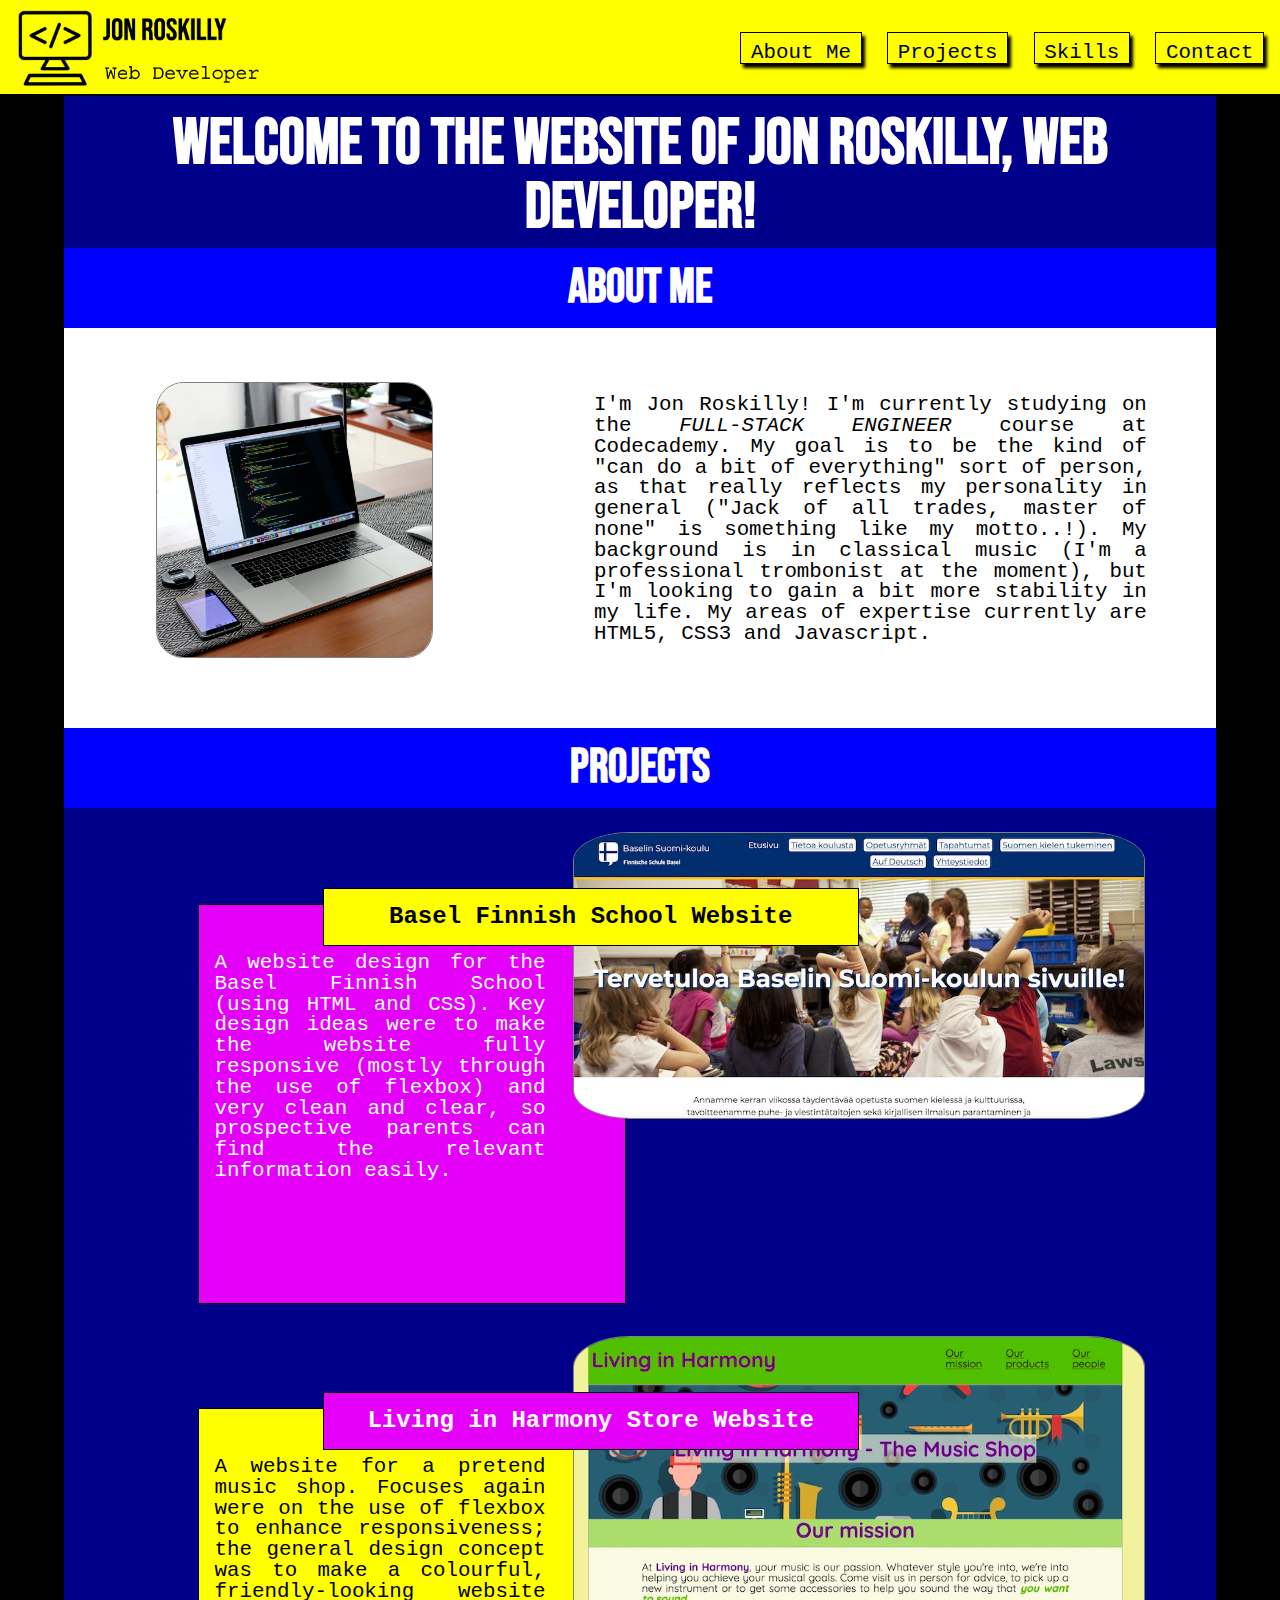
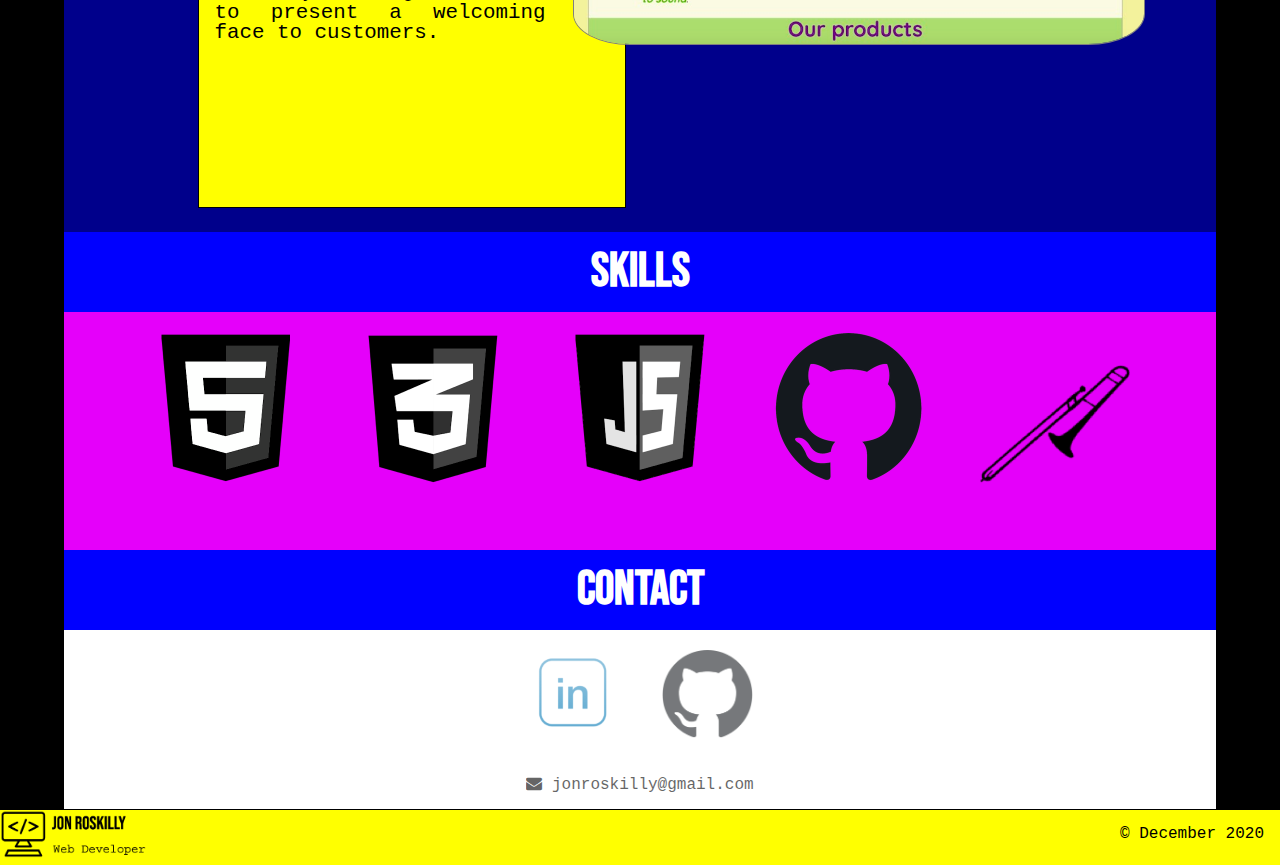
==== commit 0140e5c8: "Fixed some responsivity issues re logos" ====
--- a/index.html
+++ b/index.html
@@ -37,7 +37,8 @@
                 <img src="images/nathan-da-silva-FO7kUmBYVi0-unsplash.jpg" alt="A web developer at work" />
                 <p> 
                 I'm Jon Roskilly! I'm currently studying on the <em>Full-Stack Engineer</em> course at Codecademy. My goal is to
-                be the kind of 'can do a bit of everything' sort of person, as that really reflects my personality in general.
+                be the kind of "can do a bit of everything" sort of person, as that really reflects my personality in general ("Jack
+                of all trades, master of none" is something like my motto..!).
                 My background is in classical music (I'm a professional trombonist at the moment), but I'm looking to gain a bit
                 more stability in my life. My areas of expertise currently are HTML5, CSS3 and Javascript.
                 </p>
--- a/css/styles.css
+++ b/css/styles.css
@@ -49,6 +49,11 @@
 
 img {
     max-width: 100%;
+}
+
+em {
+    font-style: italic;
+    text-transform: uppercase;
 }
 
 /* Header */
@@ -68,7 +73,7 @@
     margin-left: auto;
     margin-right: auto;
     margin-top: 0.5rem;
-    width: 60%;
+    max-height: 5.5rem;
     height: auto;
 }
 
@@ -226,7 +231,8 @@
 footer img {
     position: absolute;
     left: 0;
-    width: 45%;
+    max-width: 30%;
+    max-height: 3rem;
 }
 
 footer p {
@@ -236,9 +242,8 @@
 
 /* Media queries */
 
-@media only screen and (min-width: 500px){
+@media only screen and (min-width: 650px){
     header img {
-        width: 33%;
         margin-left: 1rem;
     }
 
@@ -265,6 +270,7 @@
 
 }
 
+
 @media only screen and (min-width: 1000px){
     header img {
         height: 5rem;
@@ -327,6 +333,7 @@
 
     #projects h2 {
         grid-area: 1 / 1 / span 1 / span 2;
+        align-self: center;
     }
 
     #projectbox {
@@ -397,6 +404,7 @@
 
     #skills h2 {
         grid-area: 1 / 1 / span 1 / span 5;
+        align-self: center;
     }
 
     #skillimgs {
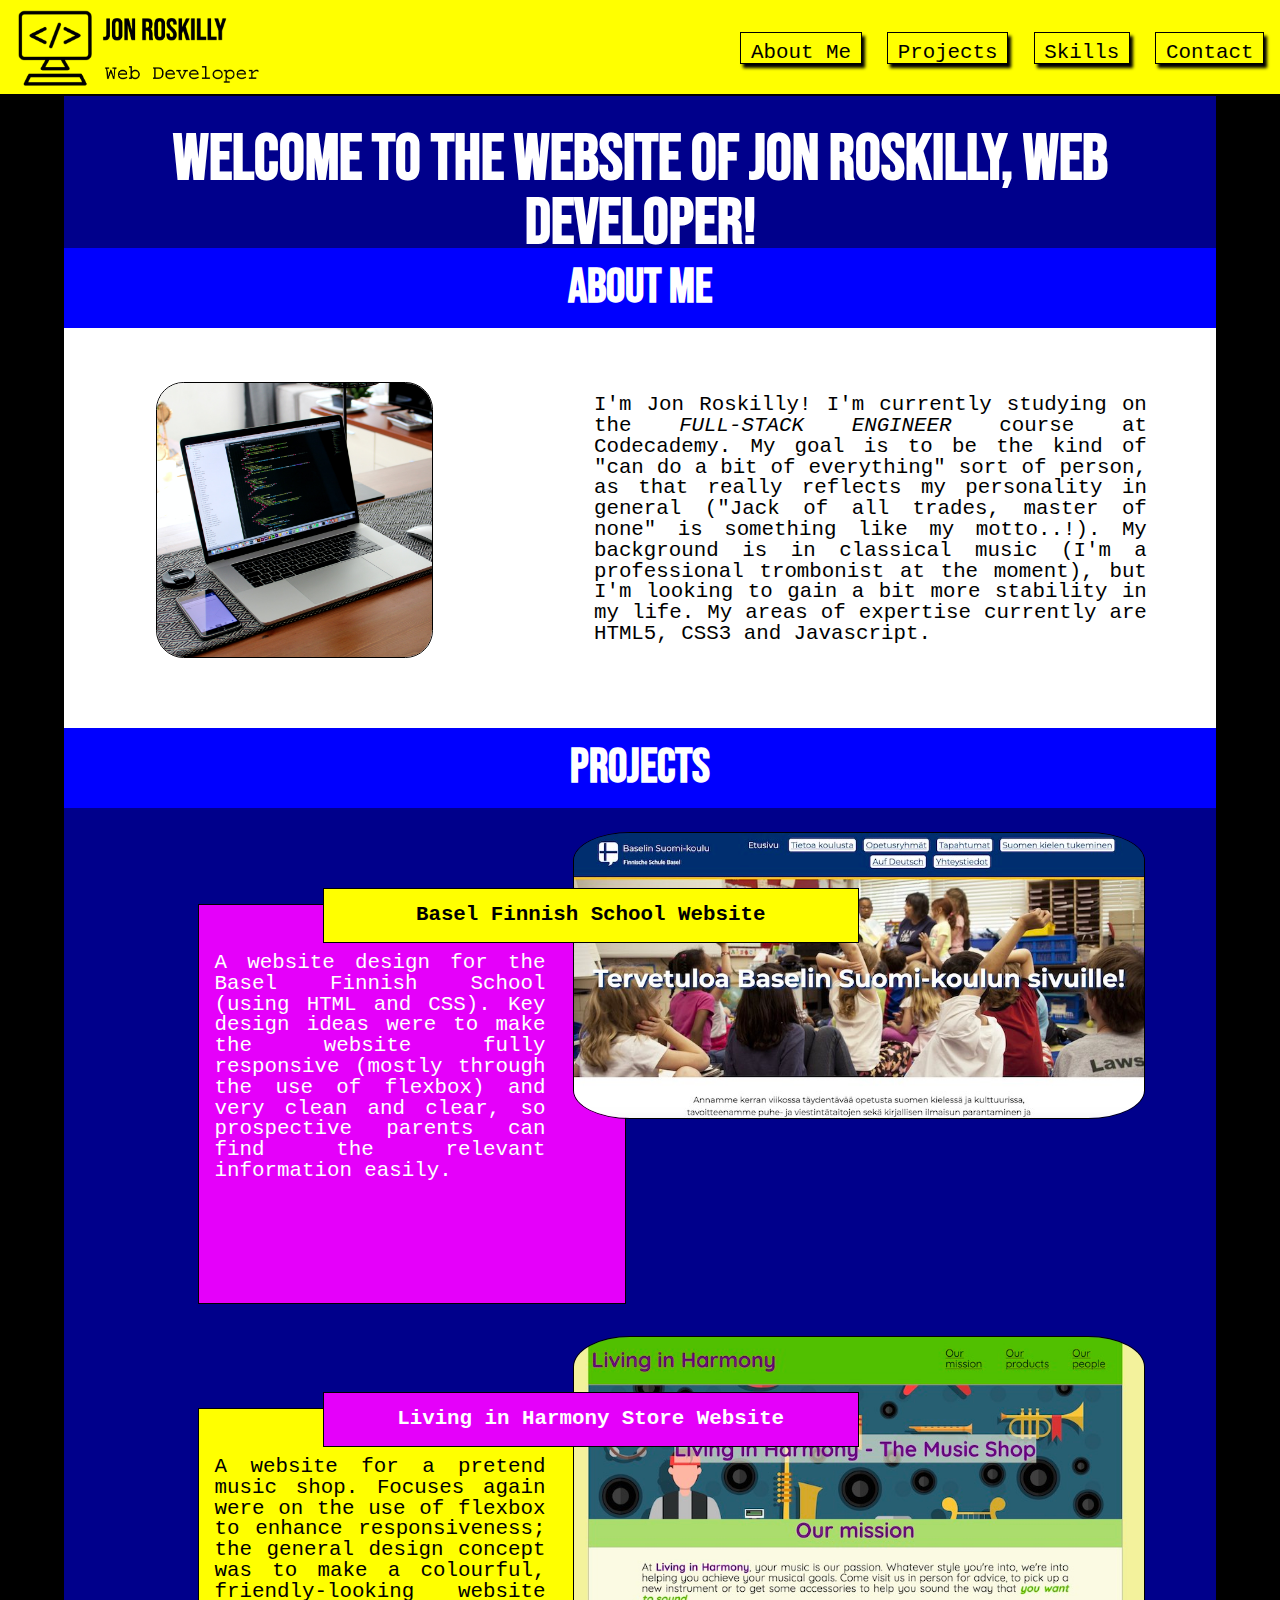
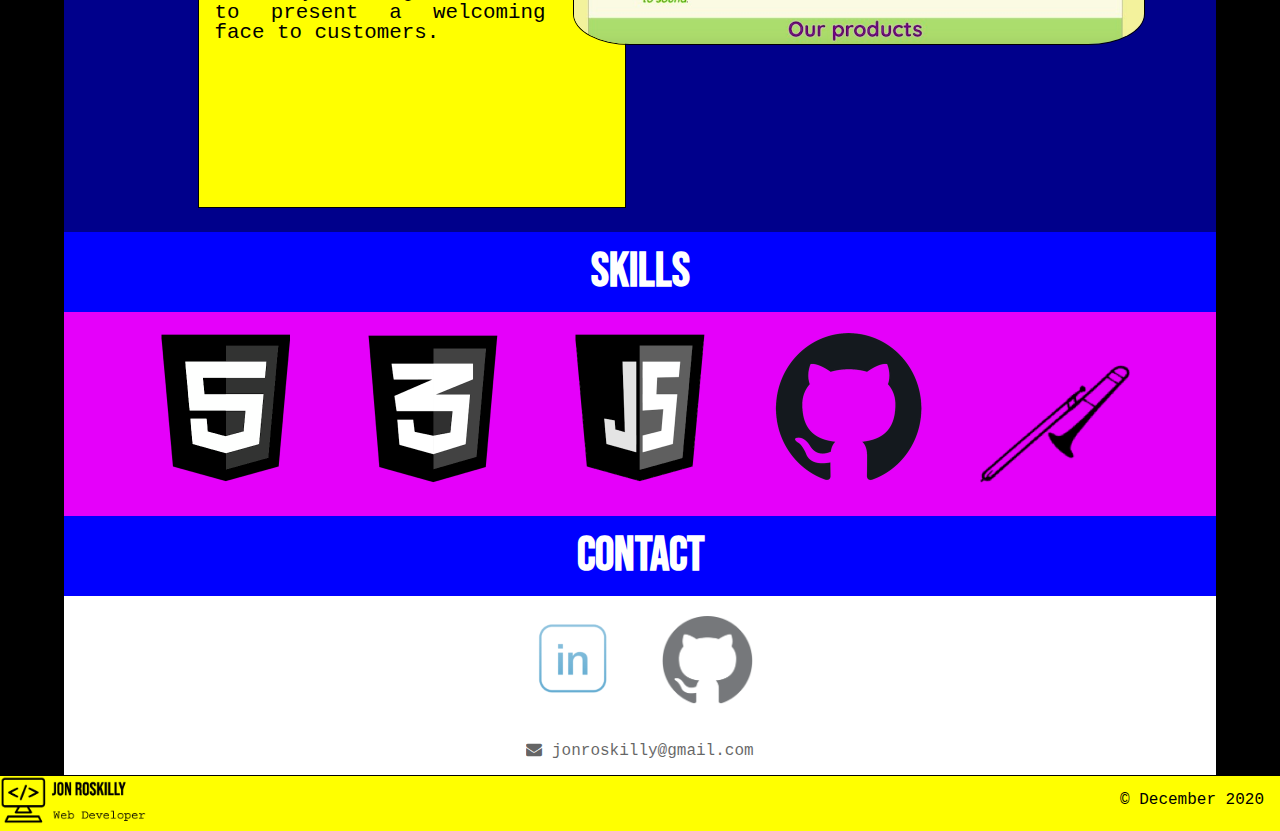
==== commit aa2a3c14: "Fixed javascript for skills pics, added links to project pics" ====
--- a/index.html
+++ b/index.html
@@ -49,7 +49,7 @@
                 <h2>Projects</h2>
                 <div id="projectbox" role="presentation">
                         <h3 id="finnishhead">Basel Finnish School Website</h3>
-                        <img id="finnishimg" src="images/screenshots/baselfinnishschool.jpg" alt="The Basel Finnish School website" />
+                        <a id="finnishimg" href="https://jrosk089.github.io/baselin-suomi-koulu"><img src="images/screenshots/baselfinnishschool.jpg" alt="The Basel Finnish School website" /></a>
                         <p id="finnishtext">
                             A website design for the Basel Finnish School (using HTML and CSS). Key design ideas were to make the website fully
                             responsive (mostly through the use of flexbox) and very clean and clear, so prospective parents can find the 
@@ -57,7 +57,7 @@
                         </p>
                     
                         <h3 id="harmonyhead">Living in Harmony Store Website</h3>
-                        <img id="harmonyimg" src="images/screenshots/livinginharmony.jpg" alt="The fictional music Shop Living in Harmony" />
+                        <a id="harmonyimg" href="https://jrosk089.github.io/flexbox-business-site"><img src="images/screenshots/livinginharmony.jpg" alt="The fictional music Shop Living in Harmony" /></a>
                         <p id="harmonytext">
                             A website for a pretend music shop. Focuses again were on the use of flexbox to enhance responsiveness; the general
                             design concept was to make a colourful, friendly-looking website to present a welcoming face to customers.
--- a/css/styles.css
+++ b/css/styles.css
@@ -22,6 +22,7 @@
 h1 {
     font-family: 'Bebas Neue', Helvetica, sans-serif;
     padding-top: 1rem;
+    margin-top: 1rem;
     margin-bottom: 1rem;
     font-size: 4rem;
     font-weight: 700;
@@ -42,7 +43,7 @@
 h3 {
     padding-top: 1rem;
     padding-bottom: 1rem;
-    font-size: 1.5rem;
+    font-size: 1.3rem;
     font-weight: 700;
     text-align: center;
 }
@@ -147,7 +148,7 @@
     width: 80%;
     margin: 1rem auto;
     border-radius: 10%;
-    border: 1px solid gray;
+    border: 1px solid black;
 }
 
 /* projects */
@@ -185,9 +186,9 @@
 
 #skillimgs figcaption {
     background-color: black;
-    opacity: 0.6;
     color: white;
     text-align: center;
+    opacity: 0.8;
 }
 
 #skillimgs img {
@@ -356,7 +357,11 @@
 
     #finnishimg {
         z-index: 2;
-        grid-area: 1 / 3 / 7 / 7;
+        grid-area: 1 / 3 / 6 / 7;
+    }
+
+    #finnishimg:hover {
+        filter: grayscale(100%);
     }
 
     #finnishtext {
@@ -383,6 +388,10 @@
         grid-area: 8 / 3 / 13 / 7;
     }
 
+    #harmonyimg:hover {
+        filter: grayscale(100%);
+    }    
+
     #harmonytext {
         grid-area: 9 / 1 / 15 / 4;
         padding-top: 3rem;
@@ -434,8 +443,6 @@
         bottom: 120px;
         left: 30px;
         width: 100px;
-        height: 50px;
-        padding-top: 1rem;
         font-weight: bold;
     }
 
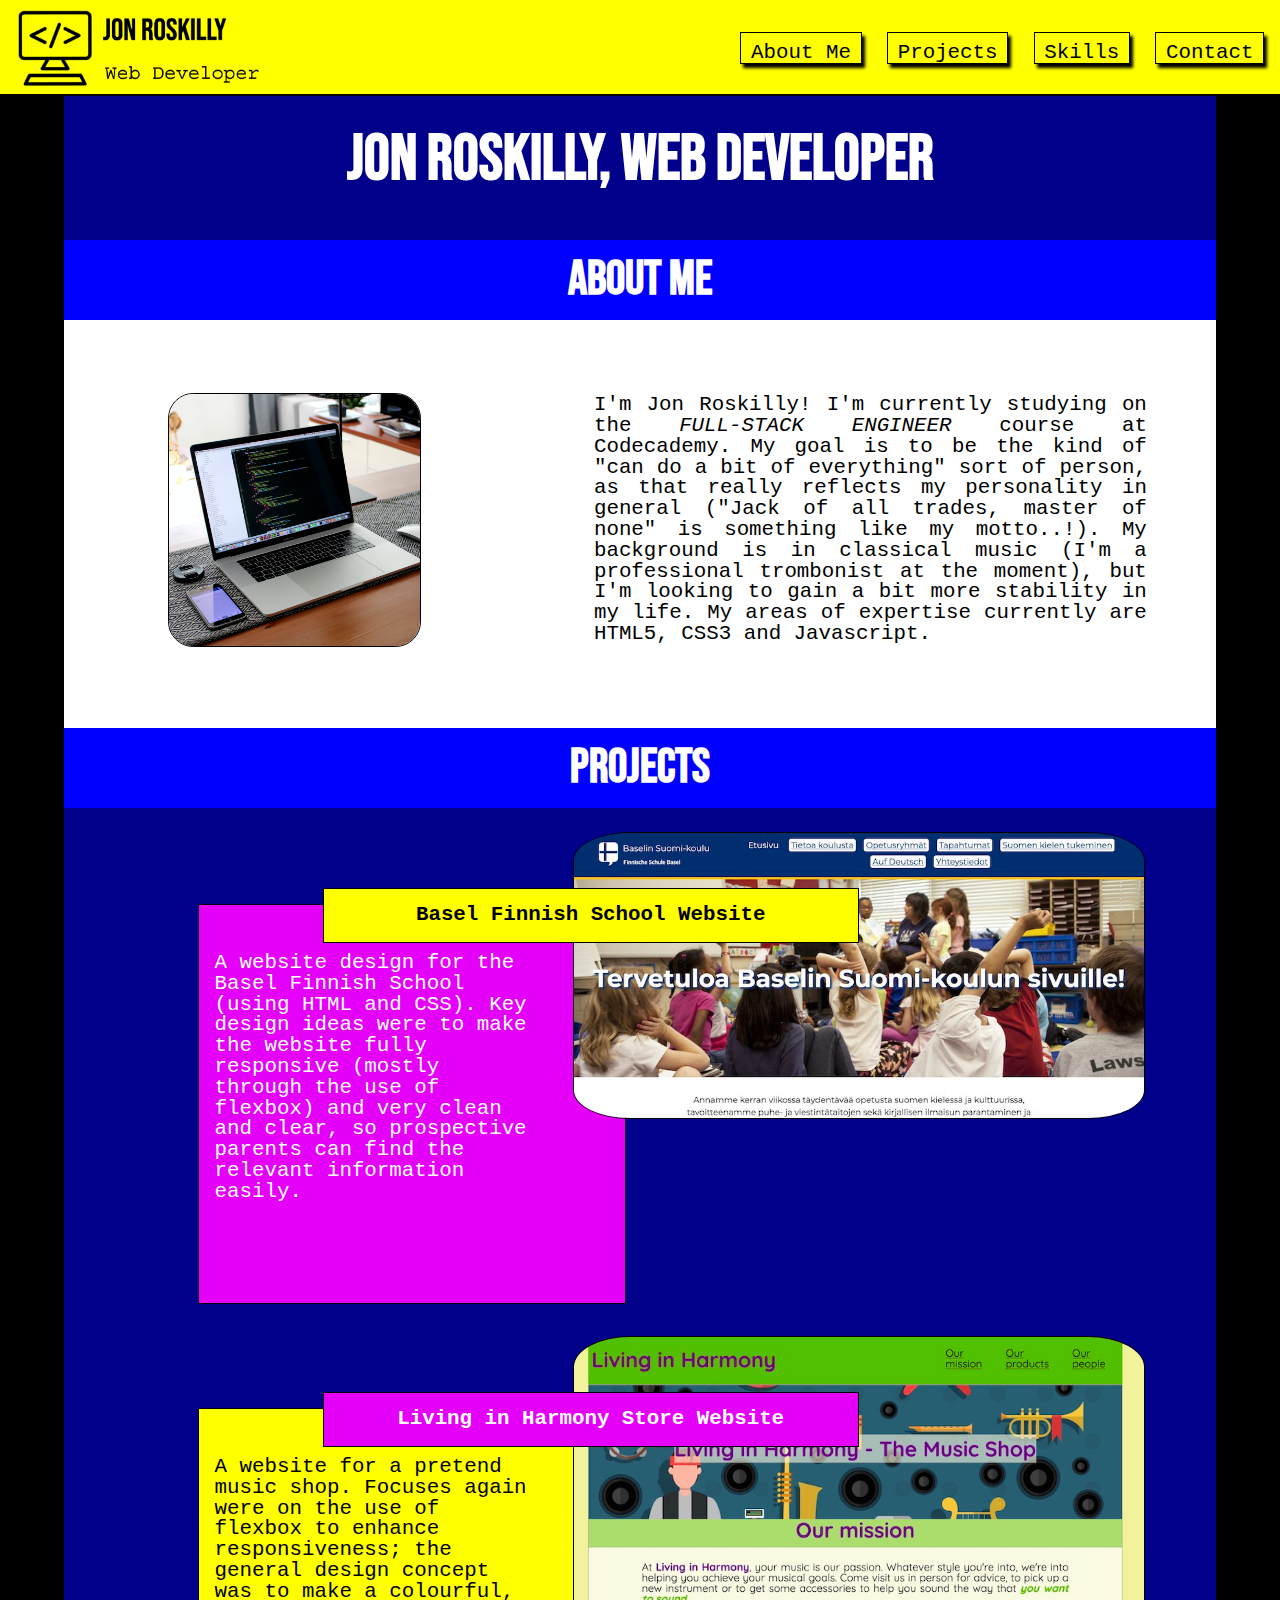
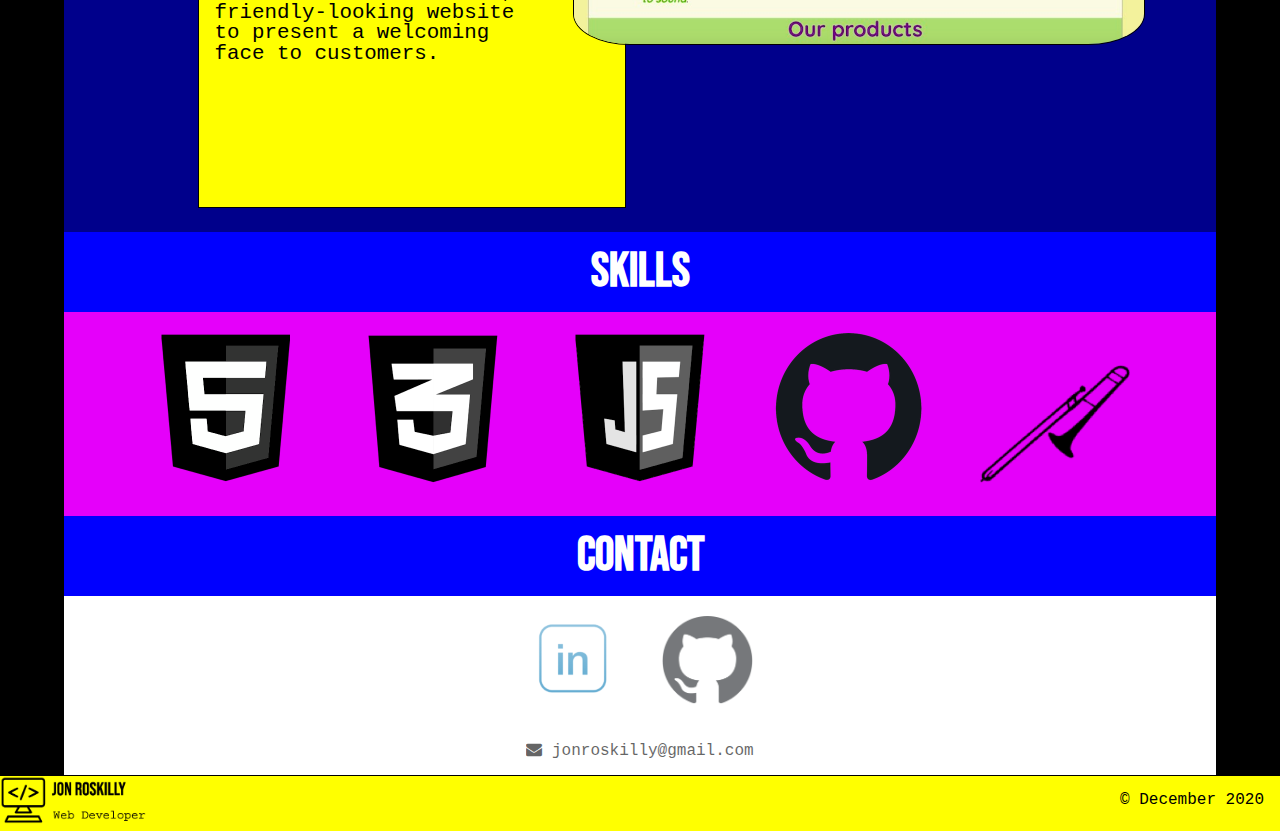
==== commit affcbc2a: "Changed text alignment in Projects and the page title after advice" ====
--- a/index.html
+++ b/index.html
@@ -30,7 +30,7 @@
         </header>
         
         <main>
-            <h1>Welcome to the website of Jon Roskilly, Web Developer!</h1>
+            <h1>Jon Roskilly, Web Developer</h1>
             <section id="about">
                 <a id="aboutsec"></a>
                 <h2>About Me</h2>
--- a/css/styles.css
+++ b/css/styles.css
@@ -272,7 +272,7 @@
 }
 
 
-@media only screen and (min-width: 1000px){
+@media only screen and (min-width: 1030px){
     header img {
         height: 5rem;
         width: auto;
@@ -316,10 +316,11 @@
 
     #about h2 {
         grid-area: 1 / 1 / span 1 / span 3;
+        margin-bottom: 1rem;
     }
 
     #about img {
-        max-width: 60%;
+        max-width: 55%;
         height: auto;
         overflow: hidden;
     }
@@ -367,11 +368,12 @@
     #finnishtext {
         grid-area: 2 / 1 / 8 / 4;
         padding-top: 3rem;
-        padding-right: 5rem;
+        padding-right: 5.5rem;
         padding-left: 1rem;
         background-color: #E500FA;
         color: white;
         border: 1px solid black;
+        text-align: left;
     }
 
     #harmonyhead {
@@ -395,11 +397,12 @@
     #harmonytext {
         grid-area: 9 / 1 / 15 / 4;
         padding-top: 3rem;
-        padding-right: 5rem;
+        padding-right: 5.5rem;
         padding-left: 1rem;
         background-color: yellow;
         color: black;
         border: 1px solid black;
+        text-align: left;
     }
 
     /* skills */
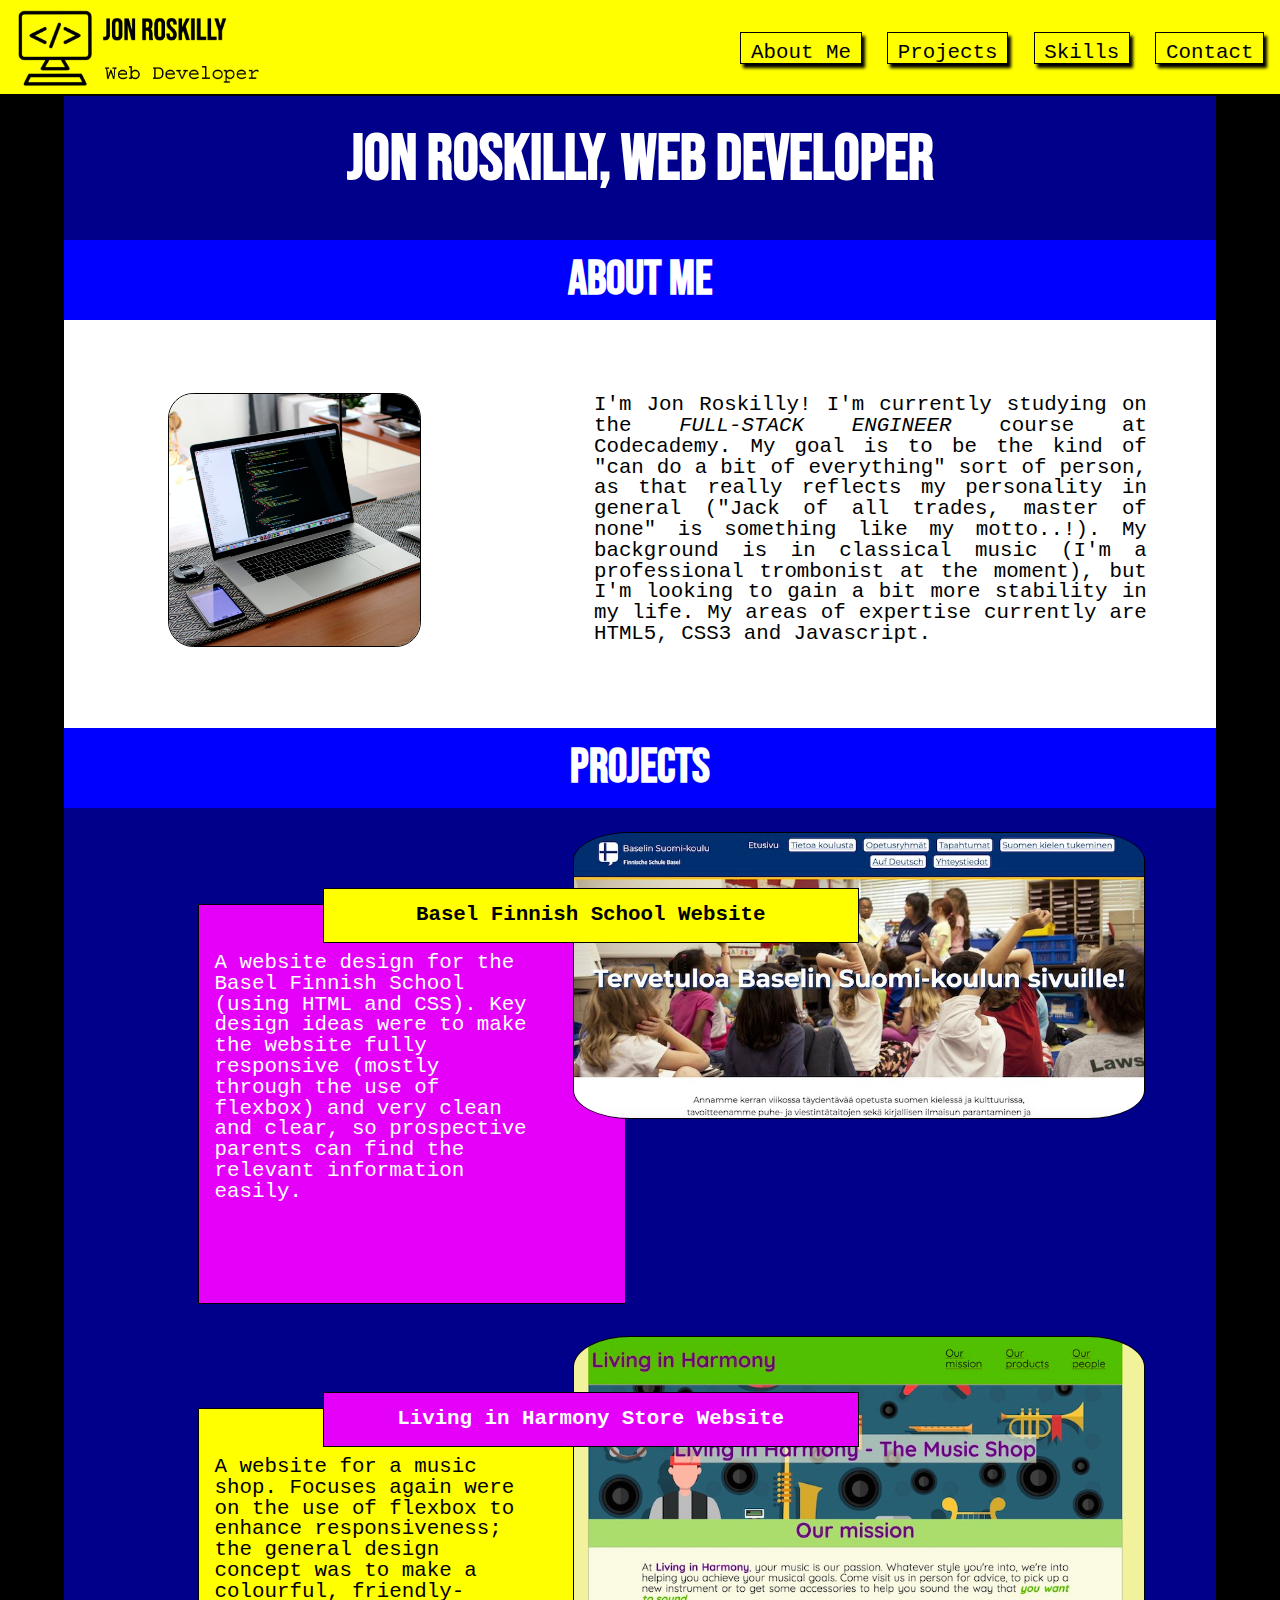
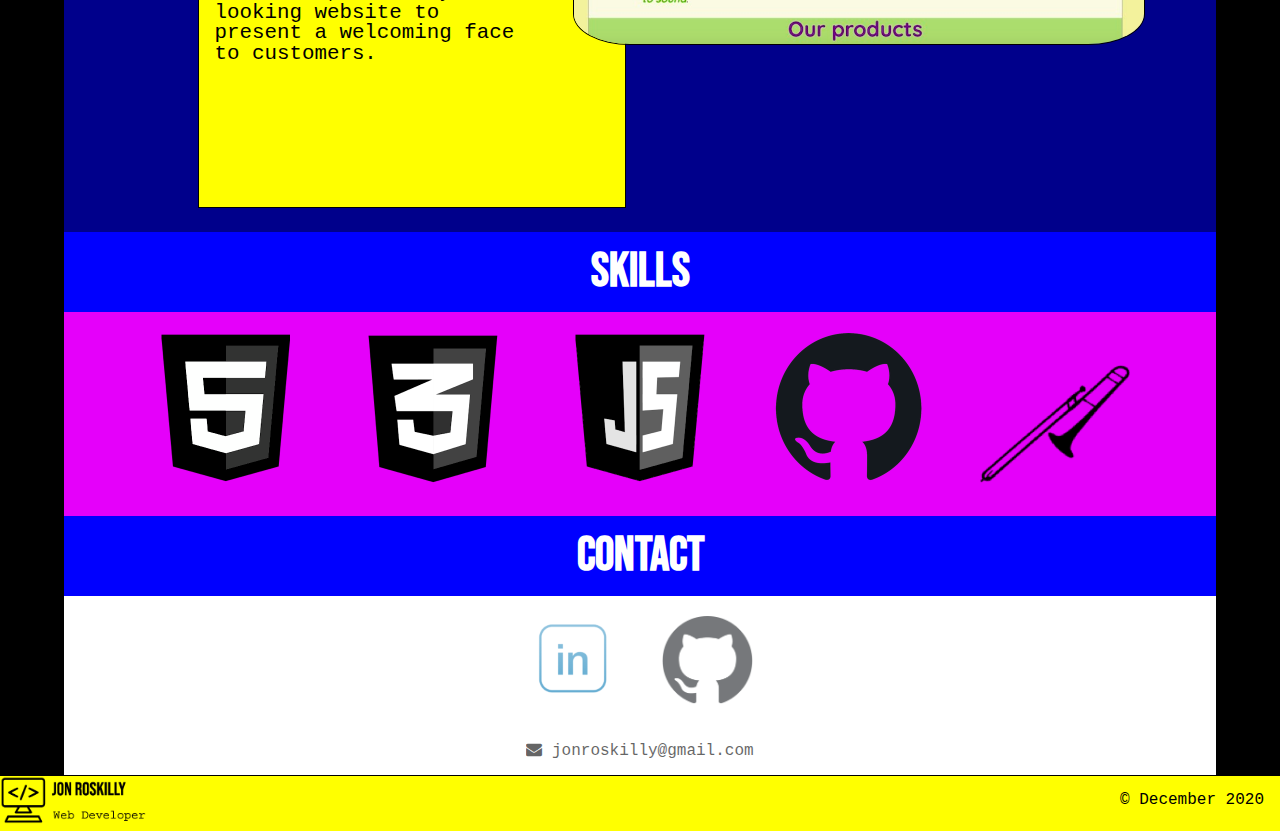
==== commit ca74b6bd: "Minor wording change" ====
--- a/index.html
+++ b/index.html
@@ -59,7 +59,7 @@
                         <h3 id="harmonyhead">Living in Harmony Store Website</h3>
                         <a id="harmonyimg" href="https://jrosk089.github.io/flexbox-business-site"><img src="images/screenshots/livinginharmony.jpg" alt="The fictional music Shop Living in Harmony" /></a>
                         <p id="harmonytext">
-                            A website for a pretend music shop. Focuses again were on the use of flexbox to enhance responsiveness; the general
+                            A website for a music shop. Focuses again were on the use of flexbox to enhance responsiveness; the general
                             design concept was to make a colourful, friendly-looking website to present a welcoming face to customers.
                         </p>
                 </div>
--- a/css/styles.css
+++ b/css/styles.css
@@ -243,7 +243,7 @@
 
 /* Media queries */
 
-@media only screen and (min-width: 650px){
+@media only screen and (min-width: 700px){
     header img {
         margin-left: 1rem;
     }
